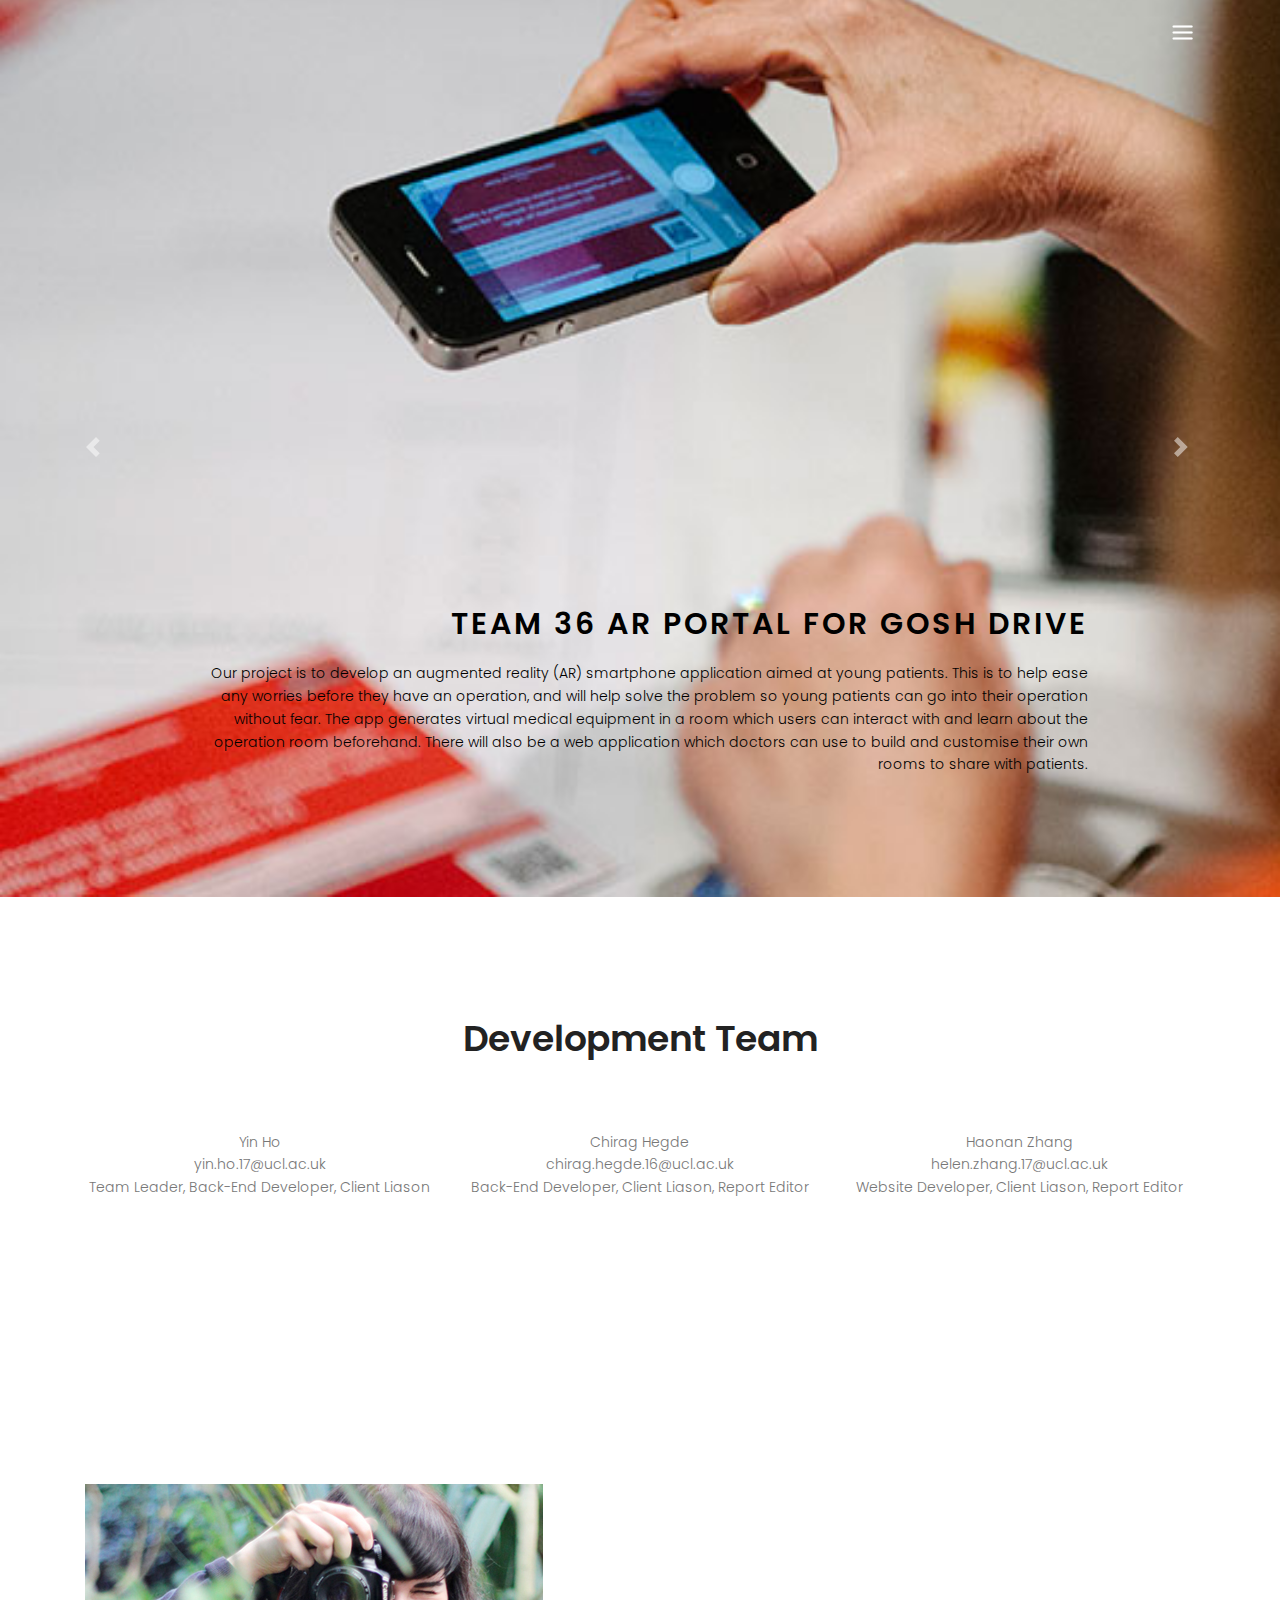
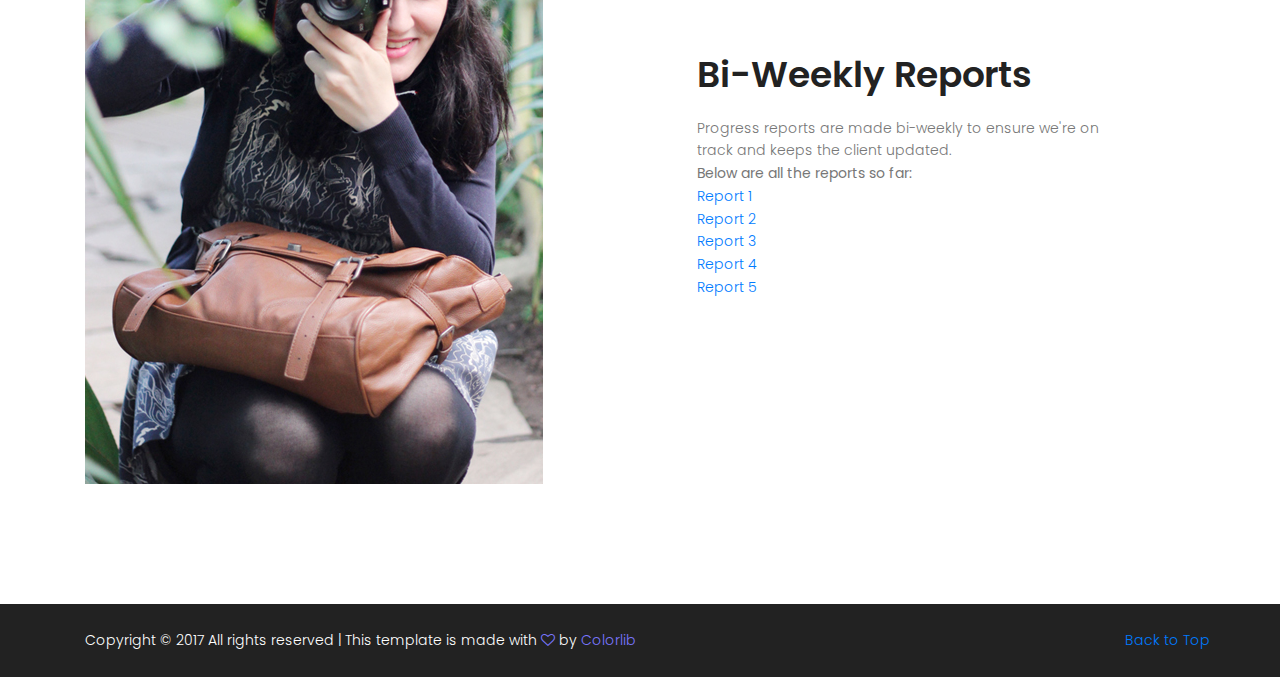
==== index.html @ 9b657335 "added storyboard" ====
<!DOCTYPE html>
	<html lang="zxx" class="no-js">
	<head>
		<!-- Mobile Specific Meta -->
		<meta name="viewport" content="width=device-width, initial-scale=1, shrink-to-fit=no">
		<!-- Favicon-->
		<link rel="shortcut icon" href="img/fav.png">
		<!-- Author Meta -->
		<meta name="author" content="CodePixar">
		<!-- Meta Description -->
		<meta name="description" content="">
		<!-- Meta Keyword -->
		<meta name="keywords" content="">
		<!-- meta character set -->
		<meta charset="UTF-8">
		<!-- Site Title -->
		<title>Team 36 AR Portal</title>

		<link href="https://fonts.googleapis.com/css?family=Poppins:100,200,400,300,500,600,700" rel="stylesheet"> 
			<!--
			CSS
			============================================= -->
			<link rel="stylesheet" href="css/linearicons.css">
			<link rel="stylesheet" href="css/font-awesome.min.css">
			<link rel="stylesheet" href="css/magnific-popup.css">
			<link rel="stylesheet" href="css/nice-select.css">
			<link rel="stylesheet" href="css/owl.carousel.css">
			<link rel='stylesheet' href='css/simplelightbox.min.css' >
			<link rel="stylesheet" href="css/bootstrap.css">
			<link rel="stylesheet" href="css/main.css">

		</head>
		<body>
			<!-- Start Header Area -->
			<header class="default-header">
				<div class="container">
					<div class="header-wrap">
						<div class="header-top d-flex justify-content-between align-items-left">
							<div class="logo">
								<a href="#home"></a>
							</div>
							<div class="main-menubar d-flex align-items-center">
								<nav class="hide">
									<a href="index.html">Home</a>
									<!--<a href="#gallery">Gallery</a>
									<a href="#blog">Blog</a>-->
									<a href="requirements.html">Requirements</a>
									<a href="research.html">Research</a>
									<a href="hci.html">HCI</a>
									<a href="prototype.html">Prototype</a>							
								</nav>
								<div class="menu-bar"><span class="lnr lnr-menu"></span></div>
							</div>
						</div>
					</div>
				</div>
			</header>
			<!-- End Header Area -->
			<!-- start banner Area -->
			<section class="banner-area relative" id="home">			
				<div class="slider"><div id="carouselExampleIndicators" class="carousel slide" data-ride="carousel">
				        <div class="carousel-inner" role="listbox">
				          <!-- Slide One - Set the background image for this slide in the line below -->
				          <div class="carousel-item active" style="background-image: url('img/slider1.jpg')">
				            <div class="carousel-caption d-md-block">
				              <h2 class="text-uppercase" style="color:black">Team 36 AR Portal for GOSH DRIVE</h2>
				              <p style="color: black">
								Our project is to develop an augmented reality (AR) smartphone application aimed at young patients. This is to help ease any worries before they have an operation,
								and will help solve the problem so young patients can go into their operation without fear.
								The app generates virtual medical equipment in a room which users can interact with and learn about the operation room beforehand. There will also
								be a web application which doctors can use to build and customise their own rooms to share with patients. 
				              </p>
				            </div>
				          </div>
				          <!-- Slide Two - Set the background image for this slide in the line below -->
				          <div class="carousel-item" style="background-image: url('img/slider2.jpg')">
				            <div class="carousel-caption d-md-block">
				              <h2 class="text-uppercase">Key Features</h2>
				              <p>
								- AR room with models that can be interacted with<br>
								- Web application that can be used to make customisable rooms 
				              </p>
				            </div>
				          </div>
				          <!-- Slide Three - Set the background image for this slide in the line below 
				          <div class="carousel-item" style="background-image: url('img/slider3.jpg')">
				            <div class="carousel-caption d-md-block">
				              <h2 class="text-uppercase">Development Team</h2>
				              <p>
								UCL 2nd Year Computer Science Students:<br>
								
				              </p>
				            </div>
				          </div>
				        </div>-->
				        <a class="carousel-control-prev" href="#carouselExampleIndicators" role="button" data-slide="prev">
				          <span class="carousel-control-prev-icon" aria-hidden="true"></span>
				          <span class="sr-only">Previous</span>
				        </a>
				        <a class="carousel-control-next" href="#carouselExampleIndicators" role="button" data-slide="next">
				          <span class="carousel-control-next-icon" aria-hidden="true"></span>
				          <span class="sr-only">Next</span>
				        </a>
				      </div>
				</div>
			</section>
			<!-- End banner Area -->	

			<section class="blog-area section-gap">
				<div class="container">
						<h1>Development Team</h1>
					<div class="row">

						<div class="col-md-4">
							<img class="img-fluid" src="img/teampic1.jpg" alt="">
							<p><br>Yin Ho<br>
							yin.ho.17@ucl.ac.uk<br>
							Team Leader, Back-End Developer, Client Liason	<br> 
								
							</p>
						</div>
						<div class = "col-md-4">
								<img class="img-fluid" src="img/teampic2.jpg" alt="">
							<p><br>Chirag Hegde<br> 
							chirag.hegde.16@ucl.ac.uk<br>
							Back-End Developer, Client Liason, Report Editor  </p>
						</div>
						<div class="col-md-4">
								<img class="img-fluid" src="img/teampic3.JPG" alt="">
							<p><br>
								Haonan Zhang<br>
							helen.zhang.17@ucl.ac.uk<br>
							Website Developer, Client Liason, Report Editor </p>
						</div>
					</div>
				</div>	
			</section>


			<!-- Start About Area -->
			<section class="About-area section-gap" id="about">
				<div class="container">
					<div class="row d-flex align-items-center">
						<div class="col-lg-6 about-left">
							<img class="img-fluid" src="img/about-img.jpg" alt="">
						</div>
						<div class="col-lg-6 about-right">
							<h1>
							Bi-Weekly Reports
							</h1>
							<p>
							Progress reports are made bi-weekly to ensure we're on track and keeps the client updated. <br>
							<strong>Below are all the reports so far:</strong><br>	
							<a href="reports/report1.pdf">Report 1</a><br>
							<a href="reports/report2.pdf">Report 2</a><br>	
							<a href="reports/report3.pdf">Report 3</a><br>
							<a href="reports/report4.pdf">Report 4</a><br>	
							<a href="reports/report5.pdf">Report 5</a><br>		
							</p>
							<!--<button class="submit-btn primary-btn mt-20 text-uppercase ">Hire me now<span class="lnr lnr-arrow-right"></span></button>-->
						</div>
					</div>
				</div>	
			</section>
			<!-- End About Area -->

			<!-- Start gallery Area -->
			<!--<section class="gallery-area section-gap" id="gallery">
				<div class="container">
					<div class="row justify-content-center">
						<div class="col-md-8 pb-30 header-text">
							<h1 class="text-white">My Recent Photos</h1>
							<p>
								Team Donut
							</p>
						</div>
					</div>
					<div class="gal">
						<a href="img/p1.jpg"><img src="img/p1.jpg" alt=""></a>
						<a href="img/p2.jpg"><img src="img/p2.jpg" alt=""></a>
						<a href="img/p3.jpg"><img src="img/p3.jpg" alt=""></a>
						<a href="img/p4.jpg"><img src="img/p4.jpg" alt=""></a>
						<a href="img/p5.jpg"><img src="img/p5.jpg" alt=""></a>
						<a href="img/p6.jpg"><img src="img/p6.jpg" alt=""></a>
						<a href="img/p7.jpg"><img src="img/p7.jpg" alt=""></a>
						<a href="img/p8.jpg"><img src="img/p8.jpg" alt=""></a>
						<a href="img/p9.jpg"><img src="img/p9.jpg" alt=""></a>
						<a href="img/p10.jpg"><img src="img/p10.jpg" alt=""></a>
						<a href="img/p11.jpg"><img src="img/p11.jpg" alt=""></a>
						<a href="img/p12.jpg"><img src="img/p12.jpg" alt=""></a>
						<a href="img/p13.jpg"><img src="img/p13.jpg" alt=""></a>
						<a href="img/p14.jpg"><img src="img/p14.jpg" alt=""></a>
						<a href="img/p15.jpg"><img src="img/p15.jpg" alt=""></a>
						<a href="img/p16.jpg"><img src="img/p16.jpg" alt=""></a>
										
					</div>
				</div>
			</section>-->

			<!-- Start blog Area -->
			<!--<section class="blog-area section-gap" id="blog">
				<div class="container">
					<div class="row justify-content-center">
						<div class="col-md-8 pb-30 header-text">
							<h1>Our Recent Blogs</h1>
							<p>
								Team Donut
							</p>
						</div>
					</div>

					<div class="row">	
						<div class="single-blog col-lg-4 col-md-4">

							<img class="f-img img-fluid mx-auto" src="img/b1.jpg" alt="">
							<h4>
								<a href="#">Portable Fashion for young women</a>
							</h4>
							<p>
								Team Donutnim ad minim veniam, quis nostrud exercitation ullamco laboris nisi ut aliquip exea.
								 commodo consequat. Duis aute irure dolor in reprehenderit in voluptate velit esse cillum dolore eu fugiat nulla pariatur.
							</p>
							<div class="bottom d-flex justify-content-between align-items-center flex-wrap">
								<div>
									<img class="img-fluid" src="img/user.png" alt="">
									<a href="#"><span>Mark Wiens</span></a>
								</div>
								<div class="meta">
									13th Dec
									<span class="lnr lnr-heart"></span> 15
									<span class="lnr lnr-bubble"></span> 04
								</div>
							</div>
						</div>
						<div class="single-blog col-lg-4 col-md-4">
							<img class="f-img img-fluid mx-auto" src="img/b2.jpg" alt="">
							<h4>
								<a href="#">Summer ware are coming</a>
							</h4>
							<p>
								Team Donutnim ad minim veniam, quis nostrud exercitation ullamco laboris nisi ut aliquip exea.
 								commodo consequat. Duis aute irure dolor in reprehenderit in voluptate velit esse cillum dolore eu fugiat nulla pariatur.
							</p>
							<div class="bottom d-flex justify-content-between align-items-center flex-wrap">
								<div>
									<img class="img-fluid" src="img/user.png" alt="">
									<a href="#"><span>Mark Wiens</span></a>
								</div>
								<div class="meta">
									13th Dec
									<span class="lnr lnr-heart"></span> 15
									<span class="lnr lnr-bubble"></span> 04
								</div>
							</div>
						</div>
						<div class="single-blog col-lg-4 col-md-4">
							<img class="f-img img-fluid mx-auto" src="img/b3.jpg" alt="">
							<h4>
								<a href="#">Summer ware are coming</a>
							</h4>
							<p>
								Team Donutnim ad minim veniam, quis nostrud.
							</p>
							<div class="bottom d-flex justify-content-between align-items-center flex-wrap">
								<div>
									<img class="img-fluid" src="img/user.png" alt="">
									<a href="#"><span>Mark Wiens</span></a>
								</div>
								<div class="meta">
									13th Dec
									<span class="lnr lnr-heart"></span> 15
									<span class="lnr lnr-bubble"></span> 04
								</div>
							</div>
						</div>												
					</div>
				</div>	
			</section>-->
			<!-- end blog Area -->	


			<!-- start footer Area -->		
			<footer class="footer-area">
				<div class="container">
					<div class="row footer-bottom d-flex justify-content-between">
						<p class="col-lg-8 col-sm-12 footer-text m-0 text-white">Copyright © 2017 All rights reserved   |   This template is made with <i class="fa fa-heart-o" aria-hidden="true"></i> by <a href="#">Colorlib</a></p>
						<a href="#top">Back to Top</a>
					</div>
				</div>
			</footer>
			<!-- End footer Area -->		

			<script src="js/vendor/jquery-2.2.4.min.js"></script>
			<script src="https://cdnjs.cloudflare.com/ajax/libs/popper.js/1.11.0/umd/popper.min.js" integrity="sha384-b/U6ypiBEHpOf/4+1nzFpr53nxSS+GLCkfwBdFNTxtclqqenISfwAzpKaMNFNmj4" crossorigin="anonymous"></script>
			<script src="js/vendor/bootstrap.min.js"></script>
			<script src="js/jquery.ajaxchimp.min.js"></script>
			<script src="js/owl.carousel.min.js"></script>			
			<script src="js/jquery.nice-select.min.js"></script>
			<script src="js/jquery.sticky.js"></script>
			<script src="js/parallax.min.js"></script>
			<script src="https://code.jquery.com/ui/1.12.1/jquery-ui.js"></script>
			<script type="text/javascript" src="js/simple-lightbox.min.js"></script>
			<script src="js/main.js"></script>	
		</body>
	</html>
---- css/linearicons.css ----
@font-face {
	font-family: 'Linearicons-Free';
	src:url('../fonts/Linearicons-Free.eot?w118d');
	src:url('../fonts/Linearicons-Free.eot?#iefixw118d') format('embedded-opentype'),
		url('../fonts/Linearicons-Free.woff2?w118d') format('woff2'),
		url('../fonts/Linearicons-Free.woff?w118d') format('woff'),
		url('../fonts/Linearicons-Free.ttf?w118d') format('truetype'),
		url('../fonts/Linearicons-Free.svg?w118d#Linearicons-Free') format('svg');
	font-weight: normal;
	font-style: normal;
}

.lnr {
	font-family: 'Linearicons-Free';
	speak: none;
	font-style: normal;
	font-weight: normal;
	font-variant: normal;
	text-transform: none;
	line-height: 1;

	/* Better Font Rendering =========== */
	-webkit-font-smoothing: antialiased;
	-moz-osx-font-smoothing: grayscale;
}

.lnr-home:before {
	content: "\e800";
}
.lnr-apartment:before {
	content: "\e801";
}
.lnr-pencil:before {
	content: "\e802";
}
.lnr-magic-wand:before {
	content: "\e803";
}
.lnr-drop:before {
	content: "\e804";
}
.lnr-lighter:before {
	content: "\e805";
}
.lnr-poop:before {
	content: "\e806";
}
.lnr-sun:before {
	content: "\e807";
}
.lnr-moon:before {
	content: "\e808";
}
.lnr-cloud:before {
	content: "\e809";
}
.lnr-cloud-upload:before {
	content: "\e80a";
}
.lnr-cloud-download:before {
	content: "\e80b";
}
.lnr-cloud-sync:before {
	content: "\e80c";
}
.lnr-cloud-check:before {
	content: "\e80d";
}
.lnr-database:before {
	content: "\e80e";
}
.lnr-lock:before {
	content: "\e80f";
}
.lnr-cog:before {
	content: "\e810";
}
.lnr-trash:before {
	content: "\e811";
}
.lnr-dice:before {
	content: "\e812";
}
.lnr-heart:before {
	content: "\e813";
}
.lnr-star:before {
	content: "\e814";
}
.lnr-star-half:before {
	content: "\e815";
}
.lnr-star-empty:before {
	content: "\e816";
}
.lnr-flag:before {
	content: "\e817";
}
.lnr-envelope:before {
	content: "\e818";
}
.lnr-paperclip:before {
	content: "\e819";
}
.lnr-inbox:before {
	content: "\e81a";
}
.lnr-eye:before {
	content: "\e81b";
}
.lnr-printer:before {
	content: "\e81c";
}
.lnr-file-empty:before {
	content: "\e81d";
}
.lnr-file-add:before {
	content: "\e81e";
}
.lnr-enter:before {
	content: "\e81f";
}
.lnr-exit:before {
	content: "\e820";
}
.lnr-graduation-hat:before {
	content: "\e821";
}
.lnr-license:before {
	content: "\e822";
}
.lnr-music-note:before {
	content: "\e823";
}
.lnr-film-play:before {
	content: "\e824";
}
.lnr-camera-video:before {
	content: "\e825";
}
.lnr-camera:before {
	content: "\e826";
}
.lnr-picture:before {
	content: "\e827";
}
.lnr-book:before {
	content: "\e828";
}
.lnr-bookmark:before {
	content: "\e829";
}
.lnr-user:before {
	content: "\e82a";
}
.lnr-users:before {
	content: "\e82b";
}
.lnr-shirt:before {
	content: "\e82c";
}
.lnr-store:before {
	content: "\e82d";
}
.lnr-cart:before {
	content: "\e82e";
}
.lnr-tag:before {
	content: "\e82f";
}
.lnr-phone-handset:before {
	content: "\e830";
}
.lnr-phone:before {
	content: "\e831";
}
.lnr-pushpin:before {
	content: "\e832";
}
.lnr-map-marker:before {
	content: "\e833";
}
.lnr-map:before {
	content: "\e834";
}
.lnr-location:before {
	content: "\e835";
}
.lnr-calendar-full:before {
	content: "\e836";
}
.lnr-keyboard:before {
	content: "\e837";
}
.lnr-spell-check:before {
	content: "\e838";
}
.lnr-screen:before {
	content: "\e839";
}
.lnr-smartphone:before {
	content: "\e83a";
}
.lnr-tablet:before {
	content: "\e83b";
}
.lnr-laptop:before {
	content: "\e83c";
}
.lnr-laptop-phone:before {
	content: "\e83d";
}
.lnr-power-switch:before {
	content: "\e83e";
}
.lnr-bubble:before {
	content: "\e83f";
}
.lnr-heart-pulse:before {
	content: "\e840";
}
.lnr-construction:before {
	content: "\e841";
}
.lnr-pie-chart:before {
	content: "\e842";
}
.lnr-chart-bars:before {
	content: "\e843";
}
.lnr-gift:before {
	content: "\e844";
}
.lnr-diamond:before {
	content: "\e845";
}
.lnr-linearicons:before {
	content: "\e846";
}
.lnr-dinner:before {
	content: "\e847";
}
.lnr-coffee-cup:before {
	content: "\e848";
}
.lnr-leaf:before {
	content: "\e849";
}
.lnr-paw:before {
	content: "\e84a";
}
.lnr-rocket:before {
	content: "\e84b";
}
.lnr-briefcase:before {
	content: "\e84c";
}
.lnr-bus:before {
	content: "\e84d";
}
.lnr-car:before {
	content: "\e84e";
}
.lnr-train:before {
	content: "\e84f";
}
.lnr-bicycle:before {
	content: "\e850";
}
.lnr-wheelchair:before {
	content: "\e851";
}
.lnr-select:before {
	content: "\e852";
}
.lnr-earth:before {
	content: "\e853";
}
.lnr-smile:before {
	content: "\e854";
}
.lnr-sad:before {
	content: "\e855";
}
.lnr-neutral:before {
	content: "\e856";
}
.lnr-mustache:before {
	content: "\e857";
}
.lnr-alarm:before {
	content: "\e858";
}
.lnr-bullhorn:before {
	content: "\e859";
}
.lnr-volume-high:before {
	content: "\e85a";
}
.lnr-volume-medium:before {
	content: "\e85b";
}
.lnr-volume-low:before {
	content: "\e85c";
}
.lnr-volume:before {
	content: "\e85d";
}
.lnr-mic:before {
	content: "\e85e";
}
.lnr-hourglass:before {
	content: "\e85f";
}
.lnr-undo:before {
	content: "\e860";
}
.lnr-redo:before {
	content: "\e861";
}
.lnr-sync:before {
	content: "\e862";
}
.lnr-history:before {
	content: "\e863";
}
.lnr-clock:before {
	content: "\e864";
}
.lnr-download:before {
	content: "\e865";
}
.lnr-upload:before {
	content: "\e866";
}
.lnr-enter-down:before {
	content: "\e867";
}
.lnr-exit-up:before {
	content: "\e868";
}
.lnr-bug:before {
	content: "\e869";
}
.lnr-code:before {
	content: "\e86a";
}
.lnr-link:before {
	content: "\e86b";
}
.lnr-unlink:before {
	content: "\e86c";
}
.lnr-thumbs-up:before {
	content: "\e86d";
}
.lnr-thumbs-down:before {
	content: "\e86e";
}
.lnr-magnifier:before {
	content: "\e86f";
}
.lnr-cross:before {
	content: "\e870";
}
.lnr-menu:before {
	content: "\e871";
}
.lnr-list:before {
	content: "\e872";
}
.lnr-chevron-up:before {
	content: "\e873";
}
.lnr-chevron-down:before {
	content: "\e874";
}
.lnr-chevron-left:before {
	content: "\e875";
}
.lnr-chevron-right:before {
	content: "\e876";
}
.lnr-arrow-up:before {
	content: "\e877";
}
.lnr-arrow-down:before {
	content: "\e878";
}
.lnr-arrow-left:before {
	content: "\e879";
}
.lnr-arrow-right:before {
	content: "\e87a";
}
.lnr-move:before {
	content: "\e87b";
}
.lnr-warning:before {
	content: "\e87c";
}
.lnr-question-circle:before {
	content: "\e87d";
}
.lnr-menu-circle:before {
	content: "\e87e";
}
.lnr-checkmark-circle:before {
	content: "\e87f";
}
.lnr-cross-circle:before {
	content: "\e880";
}
.lnr-plus-circle:before {
	content: "\e881";
}
.lnr-circle-minus:before {
	content: "\e882";
}
.lnr-arrow-up-circle:before {
	content: "\e883";
}
.lnr-arrow-down-circle:before {
	content: "\e884";
}
.lnr-arrow-left-circle:before {
	content: "\e885";
}
.lnr-arrow-right-circle:before {
	content: "\e886";
}
.lnr-chevron-up-circle:before {
	content: "\e887";
}
.lnr-chevron-down-circle:before {
	content: "\e888";
}
.lnr-chevron-left-circle:before {
	content: "\e889";
}
.lnr-chevron-right-circle:before {
	content: "\e88a";
}
.lnr-crop:before {
	content: "\e88b";
}
.lnr-frame-expand:before {
	content: "\e88c";
}
.lnr-frame-contract:before {
	content: "\e88d";
}
.lnr-layers:before {
	content: "\e88e";
}
.lnr-funnel:before {
	content: "\e88f";
}
.lnr-text-format:before {
	content: "\e890";
}
.lnr-text-format-remove:before {
	content: "\e891";
}
.lnr-text-size:before {
	content: "\e892";
}
.lnr-bold:before {
	content: "\e893";
}
.lnr-italic:before {
	content: "\e894";
}
.lnr-underline:before {
	content: "\e895";
}
.lnr-strikethrough:before {
	content: "\e896";
}
.lnr-highlight:before {
	content: "\e897";
}
.lnr-text-align-left:before {
	content: "\e898";
}
.lnr-text-align-center:before {
	content: "\e899";
}
.lnr-text-align-right:before {
	content: "\e89a";
}
.lnr-text-align-justify:before {
	content: "\e89b";
}
.lnr-line-spacing:before {
	content: "\e89c";
}
.lnr-indent-increase:before {
	content: "\e89d";
}
.lnr-indent-decrease:before {
	content: "\e89e";
}
.lnr-pilcrow:before {
	content: "\e89f";
}
.lnr-direction-ltr:before {
	content: "\e8a0";
}
.lnr-direction-rtl:before {
	content: "\e8a1";
}
.lnr-page-break:before {
	content: "\e8a2";
}
.lnr-sort-alpha-asc:before {
	content: "\e8a3";
}
.lnr-sort-amount-asc:before {
	content: "\e8a4";
}
.lnr-hand:before {
	content: "\e8a5";
}
.lnr-pointer-up:before {
	content: "\e8a6";
}
.lnr-pointer-right:before {
	content: "\e8a7";
}
.lnr-pointer-down:before {
	content: "\e8a8";
}
.lnr-pointer-left:before {
	content: "\e8a9";
}
---- css/nice-select.css ----
.nice-select {
  -webkit-tap-highlight-color: transparent;
  background-color: #fff;
  border-radius: 5px;
  border: solid 1px #e8e8e8;
  box-sizing: border-box;
  clear: both;
  cursor: pointer;
  display: block;
  float: left;
  font-family: inherit;
  font-size: 14px;
  font-weight: normal;
  height: 42px;
  line-height: 40px;
  outline: none;
  padding-left: 18px;
  padding-right: 30px;
  position: relative;
  text-align: left !important;
  -webkit-transition: all 0.2s ease-in-out;
  transition: all 0.2s ease-in-out;
  -webkit-user-select: none;
     -moz-user-select: none;
      -ms-user-select: none;
          user-select: none;
  white-space: nowrap;
  width: auto; }
  .nice-select:hover {
    border-color: #dbdbdb; }
  .nice-select:active, .nice-select.open, .nice-select:focus {
    border-color: #999; }
  .nice-select:after {
    border-bottom: 2px solid #999;
    border-right: 2px solid #999;
    content: '';
    display: block;
    height: 5px;
    margin-top: -4px;
    pointer-events: none;
    position: absolute;
    right: 12px;
    top: 50%;
    -webkit-transform-origin: 66% 66%;
        -ms-transform-origin: 66% 66%;
            transform-origin: 66% 66%;
    -webkit-transform: rotate(45deg);
        -ms-transform: rotate(45deg);
            transform: rotate(45deg);
    -webkit-transition: all 0.15s ease-in-out;
    transition: all 0.15s ease-in-out;
    width: 5px; }
  .nice-select.open:after {
    -webkit-transform: rotate(-135deg);
        -ms-transform: rotate(-135deg);
            transform: rotate(-135deg); }
  .nice-select.open .list {
    opacity: 1;
    pointer-events: auto;
    -webkit-transform: scale(1) translateY(0);
        -ms-transform: scale(1) translateY(0);
            transform: scale(1) translateY(0); }
  .nice-select.disabled {
    border-color: #ededed;
    color: #999;
    pointer-events: none; }
    .nice-select.disabled:after {
      border-color: #cccccc; }
  .nice-select.wide {
    width: 100%; }
    .nice-select.wide .list {
      left: 0 !important;
      right: 0 !important; }
  .nice-select.right {
    float: right; }
    .nice-select.right .list {
      left: auto;
      right: 0; }
  .nice-select.small {
    font-size: 12px;
    height: 36px;
    line-height: 34px; }
    .nice-select.small:after {
      height: 4px;
      width: 4px; }
    .nice-select.small .option {
      line-height: 34px;
      min-height: 34px; }
  .nice-select .list {
    background-color: #fff;
    border-radius: 5px;
    box-shadow: 0 0 0 1px rgba(68, 68, 68, 0.11);
    box-sizing: border-box;
    margin-top: 4px;
    opacity: 0;
    overflow: hidden;
    padding: 0;
    pointer-events: none;
    position: absolute;
    top: 100%;
    left: 0;
    -webkit-transform-origin: 50% 0;
        -ms-transform-origin: 50% 0;
            transform-origin: 50% 0;
    -webkit-transform: scale(0.75) translateY(-21px);
        -ms-transform: scale(0.75) translateY(-21px);
            transform: scale(0.75) translateY(-21px);
    -webkit-transition: all 0.2s cubic-bezier(0.5, 0, 0, 1.25), opacity 0.15s ease-out;
    transition: all 0.2s cubic-bezier(0.5, 0, 0, 1.25), opacity 0.15s ease-out;
    z-index: 9; }
    .nice-select .list:hover .option:not(:hover) {
      background-color: transparent !important; }
  .nice-select .option {
    cursor: pointer;
    font-weight: 400;
    line-height: 40px;
    list-style: none;
    min-height: 40px;
    outline: none;
    padding-left: 18px;
    padding-right: 29px;
    text-align: left;
    -webkit-transition: all 0.2s;
    transition: all 0.2s; }
    .nice-select .option:hover, .nice-select .option.focus, .nice-select .option.selected.focus {
      background-color: #f6f6f6; }
    .nice-select .option.selected {
      font-weight: bold; }
    .nice-select .option.disabled {
      background-color: transparent;
      color: #999;
      cursor: default; }

.no-csspointerevents .nice-select .list {
  display: none; }

.no-csspointerevents .nice-select.open .list {
  display: block; }
---- css/simplelightbox.min.css ----
.sl-wrapper .sl-close,
.sl-wrapper .sl-navigation button {
    height: 44px;
    line-height: 44px;
    font-family: Arial, Baskerville, monospace
}

.sl-wrapper .sl-close:focus,
.sl-wrapper .sl-navigation button:focus {
    outline: 0
}

body.hidden-scroll {
    overflow: hidden
}

.sl-overlay {
    position: fixed;
    left: 0;
    right: 0;
    top: 0;
    bottom: 0;
    background: #000;
    opacity: .7;
    display: none;
    z-index: 1050
}

.sl-wrapper .sl-close,
.sl-wrapper .sl-counter {
    top: 30px;
    display: none;
    color:#fff;
    position: fixed
}

.sl-wrapper {
    z-index: 1040
}

.sl-wrapper button {
    border: 0;
    background: 0 0;
    font-size: 28px;
    padding: 0;
    cursor: pointer
}

.sl-wrapper button:hover {
    opacity: .7
}

.sl-wrapper .sl-close {
    right: 30px;
    z-index: 1060;
    margin-top: -14px;
    margin-right: -14px;
    width: 44px;
    font-size: 3rem
}

.sl-wrapper .sl-counter {
    left: 30px;
    z-index: 1060;
    font-size: 1rem
}

.sl-wrapper .sl-navigation {
    width: 100%;
    display: none
}

.sl-wrapper .sl-navigation button {
    position: fixed;
    top: 50%;
    margin-top: -22px;
    width: 22px;
    text-align: center;
    display: block;
    z-index: 1060;
    color: #fff;
}

.sl-wrapper .sl-navigation button.sl-next {
    right: 5px;
    font-size: 2rem
}

.sl-wrapper .sl-navigation button.sl-prev {
    left: 5px;
    font-size: 2rem
}

.sl-wrapper .sl-image {
    position: fixed;
    -ms-touch-action: none;
    touch-action: none;
    z-index: 10000
}

.sl-wrapper .sl-image img {
    margin: 0;
    padding: 0;
    display: block;
    border: 0
}

.sl-wrapper .sl-image iframe {
    background: #000;
    border: 0
}

@media (min-width:35.5em) {
    .sl-wrapper .sl-navigation button {
        width: 44px
    }
    .sl-wrapper .sl-navigation button.sl-next {
        right: 10px;
        font-size: 3rem
    }
    .sl-wrapper .sl-navigation button.sl-prev {
        left: 10px;
        font-size: 3rem
    }
    .sl-wrapper .sl-image iframe,
    .sl-wrapper .sl-image img {
        border: 0
    }
}

@media (min-width:50em) {
    .sl-wrapper .sl-navigation button {
        width: 44px
    }
    .sl-wrapper .sl-navigation button.sl-next {
        right: 20px;
        font-size: 3rem
    }
    .sl-wrapper .sl-navigation button.sl-prev {
        left: 20px;
        font-size: 3rem
    }
    .sl-wrapper .sl-image iframe,
    .sl-wrapper .sl-image img {
        border: 0
    }
}

.sl-wrapper .sl-image .sl-caption {
    display: none;
    padding: 10px;
    color: #fff;
    background: rgba(0, 0, 0, .8);
    position: absolute;
    bottom: 0;
    left: 0;
    right: 0
}

.sl-wrapper .sl-image .sl-caption.pos-top {
    bottom: auto;
    top: 0
}

.sl-wrapper .sl-image .sl-caption.pos-outside {
    bottom: auto
}

.sl-wrapper .sl-image .sl-download {
    display: none;
    position: absolute;
    bottom: 5px;
    right: 5px;
    color: #000;
    z-index: 1060
}

.sl-spinner {
    display: none;
    border: 5px solid #333;
    border-radius: 40px;
    height: 40px;
    left: 50%;
    margin: -20px 0 0 -20px;
    opacity: 0;
    position: fixed;
    top: 50%;
    width: 40px;
    z-index: 1007;
    -webkit-animation: pulsate 1s ease-out infinite;
    -moz-animation: pulsate 1s ease-out infinite;
    -ms-animation: pulsate 1s ease-out infinite;
    -o-animation: pulsate 1s ease-out infinite;
    animation: pulsate 1s ease-out infinite
}

.sl-scrollbar-measure {
    position: absolute;
    top: -9999px;
    width: 50px;
    height: 50px;
    overflow: scroll
}

@-webkit-keyframes pulsate {
    0% {
        transform: scale(.1);
        opacity: 0
    }
    50% {
        opacity: 1
    }
    100% {
        transform: scale(1.2);
        opacity: 0
    }
}

@keyframes pulsate {
    0% {
        transform: scale(.1);
        opacity: 0
    }
    50% {
        opacity: 1
    }
    100% {
        transform: scale(1.2);
        opacity: 0
    }
}

@-moz-keyframes pulsate {
    0% {
        transform: scale(.1);
        opacity: 0
    }
    50% {
        opacity: 1
    }
    100% {
        transform: scale(1.2);
        opacity: 0
    }
}

@-o-keyframes pulsate {
    0% {
        transform: scale(.1);
        opacity: 0
    }
    50% {
        opacity: 1
    }
    100% {
        transform: scale(1.2);
        opacity: 0
    }
}

@-ms-keyframes pulsate {
    0%,
    100% {
        opacity: 0
    }
    0% {
        transform: scale(.1)
    }
    50% {
        opacity: 1
    }
    100% {
        transform: scale(1.2)
    }
}
---- css/main.css ----
/*--------------------------- Color variations ----------------------*/
/* Medium Layout: 1280px */
/* Tablet Layout: 768px */
/* Mobile Layout: 320px */
/* Wide Mobile Layout: 480px */
/* =================================== */
/*  Basic Style 
/* =================================== */
::-moz-selection {
  /* Code for Firefox */
  background-color: #7a77ff;
  color: #fff; }

::selection {
  background-color: #7a77ff;
  color: #fff; }

::-webkit-input-placeholder {
  /* WebKit, Blink, Edge */
  color: #777777;
  font-weight: 300; }

:-moz-placeholder {
  /* Mozilla Firefox 4 to 18 */
  color: #777777;
  opacity: 1;
  font-weight: 300; }

::-moz-placeholder {
  /* Mozilla Firefox 19+ */
  color: #777777;
  opacity: 1;
  font-weight: 300; }

:-ms-input-placeholder {
  /* Internet Explorer 10-11 */
  color: #777777;
  font-weight: 300; }

::-ms-input-placeholder {
  /* Microsoft Edge */
  color: #777777;
  font-weight: 300; }

body {
  color: #777777;
  font-family: "Poppins", sans-serif;
  font-size: 14px;
  font-weight: 300;
  line-height: 1.625em;
  position: relative; }

ol, ul {
  margin: 0;
  padding: 0;
  list-style: none; }

select {
  display: block; }

figure {
  margin: 0; }

a {
  -webkit-transition: all 0.3s ease 0s;
  -moz-transition: all 0.3s ease 0s;
  -o-transition: all 0.3s ease 0s;
  transition: all 0.3s ease 0s; }

iframe {
  border: 0; }

a, a:focus, a:hover {
  text-decoration: none;
  outline: 0; }

.btn.active.focus,
.btn.active:focus,
.btn.focus,
.btn.focus:active,
.btn:active:focus,
.btn:focus {
  text-decoration: none;
  outline: 0; }

.card-panel {
  margin: 0;
  padding: 60px; }

/**
 *  Typography
 *
 **/
.btn i, .btn-large i, .btn-floating i, .btn-large i, .btn-flat i {
  font-size: 1em;
  line-height: inherit; }

.gray-bg {
  background: #f9f9ff; }

h1, h2, h3,
h4, h5, h6 {
  font-family: "Poppins", sans-serif;
  color: #222222;
  line-height: 1.2em !important;
  margin-bottom: 0;
  margin-top: 0;
  font-weight: 600; }

.h1, .h2, .h3,
.h4, .h5, .h6 {
  margin-bottom: 0;
  margin-top: 0;
  font-family: "Poppins", sans-serif;
  font-weight: 600;
  color: #222222; }

h1, .h1 {
  font-size: 36px; }

h2, .h2 {
  font-size: 30px; }

h3, .h3 {
  font-size: 24px; }

h4, .h4 {
  font-size: 20px; }

h5, .h5 {
  font-size: 16px; }

h6, .h6 {
  font-size: 14px;
  color: #222222; }

td, th {
  border-radius: 0px; }

/**
 * For modern browsers
 * 1. The space content is one way to avoid an Opera bug when the
 *    contenteditable attribute is included anywhere else in the document.
 *    Otherwise it causes space to appear at the top and bottom of elements
 *    that are clearfixed.
 * 2. The use of `table` rather than `block` is only necessary if using
 *    `:before` to contain the top-margins of child elements.
 */
.clear::before, .clear::after {
  content: " ";
  display: table; }
.clear::after {
  clear: both; }

.fz-11 {
  font-size: 11px; }

.fz-12 {
  font-size: 12px; }

.fz-13 {
  font-size: 13px; }

.fz-14 {
  font-size: 14px; }

.fz-15 {
  font-size: 15px; }

.fz-16 {
  font-size: 16px; }

.fz-18 {
  font-size: 18px; }

.fz-30 {
  font-size: 30px; }

.fz-48 {
  font-size: 48px !important; }

.fw100 {
  font-weight: 100; }

.fw300 {
  font-weight: 300; }

.fw400 {
  font-weight: 400 !important; }

.fw500 {
  font-weight: 500; }

.f700 {
  font-weight: 700; }

.fsi {
  font-style: italic; }

.mt-10 {
  margin-top: 10px; }

.mt-15 {
  margin-top: 15px; }

.mt-20 {
  margin-top: 20px; }

.mt-25 {
  margin-top: 25px; }

.mt-30 {
  margin-top: 30px; }

.mt-35 {
  margin-top: 35px; }

.mt-40 {
  margin-top: 40px; }

.mt-50 {
  margin-top: 50px; }

.mt-60 {
  margin-top: 60px; }

.mt-70 {
  margin-top: 70px; }

.mt-80 {
  margin-top: 80px; }

.mt-100 {
  margin-top: 100px; }

.mt-120 {
  margin-top: 120px; }

.mt-150 {
  margin-top: 150px; }

.ml-0 {
  margin-left: 0 !important; }

.ml-5 {
  margin-left: 5px !important; }

.ml-10 {
  margin-left: 10px; }

.ml-15 {
  margin-left: 15px; }

.ml-20 {
  margin-left: 20px; }

.ml-30 {
  margin-left: 30px; }

.ml-50 {
  margin-left: 50px; }

.mr-0 {
  margin-right: 0 !important; }

.mr-5 {
  margin-right: 5px !important; }

.mr-15 {
  margin-right: 15px; }

.mr-10 {
  margin-right: 10px; }

.mr-20 {
  margin-right: 20px; }

.mr-30 {
  margin-right: 30px; }

.mr-50 {
  margin-right: 50px; }

.mb-0 {
  margin-bottom: 0px; }

.mb-0-i {
  margin-bottom: 0px !important; }

.mb-5 {
  margin-bottom: 5px; }

.mb-10 {
  margin-bottom: 10px; }

.mb-15 {
  margin-bottom: 15px; }

.mb-20 {
  margin-bottom: 20px; }

.mb-25 {
  margin-bottom: 25px; }

.mb-30 {
  margin-bottom: 30px; }

.mb-40 {
  margin-bottom: 40px; }

.mb-50 {
  margin-bottom: 50px; }

.mb-60 {
  margin-bottom: 60px; }

.mb-70 {
  margin-bottom: 70px; }

.mb-80 {
  margin-bottom: 80px; }

.mb-90 {
  margin-bottom: 90px; }

.mb-100 {
  margin-bottom: 100px; }

.pt-0 {
  padding-top: 0px; }

.pt-10 {
  padding-top: 10px; }

.pt-15 {
  padding-top: 15px; }

.pt-20 {
  padding-top: 20px; }

.pt-25 {
  padding-top: 25px; }

.pt-30 {
  padding-top: 30px; }

.pt-40 {
  padding-top: 40px; }

.pt-50 {
  padding-top: 50px; }

.pt-60 {
  padding-top: 60px; }

.pt-70 {
  padding-top: 70px; }

.pt-80 {
  padding-top: 80px; }

.pt-90 {
  padding-top: 90px; }

.pt-100 {
  padding-top: 100px; }

.pt-120 {
  padding-top: 120px; }

.pt-150 {
  padding-top: 150px; }

.pb-0 {
  padding-bottom: 0px; }

.pb-10 {
  padding-bottom: 10px; }

.pb-15 {
  padding-bottom: 15px; }

.pb-20 {
  padding-bottom: 20px; }

.pb-25 {
  padding-bottom: 25px; }

.pb-30 {
  padding-bottom: 30px; }

.pb-40 {
  padding-bottom: 40px; }

.pb-50 {
  padding-bottom: 50px; }

.pb-60 {
  padding-bottom: 60px; }

.pb-70 {
  padding-bottom: 70px; }

.pb-80 {
  padding-bottom: 80px; }

.pb-90 {
  padding-bottom: 90px; }

.pb-100 {
  padding-bottom: 100px; }

.pb-120 {
  padding-bottom: 120px; }

.pb-150 {
  padding-bottom: 150px; }

.pr-30 {
  padding-right: 30px; }

.pl-30 {
  padding-left: 30px; }

.pl-90 {
  padding-left: 90px; }

.p-40 {
  padding: 40px; }

.float-left {
  float: left; }

.float-right {
  float: right; }

.text-italic {
  font-style: italic; }

.text-white {
  color: #fff; }

.transition {
  -webkit-transition: all 0.3s ease 0s;
  -moz-transition: all 0.3s ease 0s;
  -o-transition: all 0.3s ease 0s;
  transition: all 0.3s ease 0s; }

.section-full {
  padding: 100px 0; }

.section-half {
  padding: 75px 0; }

.text-center {
  text-align: center; }

.text-left {
  text-align: left; }

.text-rigth {
  text-align: right; }

.flex {
  display: -webkit-box;
  display: -webkit-flex;
  display: -moz-flex;
  display: -ms-flexbox;
  display: flex; }

.inline-flex {
  display: -webkit-inline-box;
  display: -webkit-inline-flex;
  display: -moz-inline-flex;
  display: -ms-inline-flexbox;
  display: inline-flex; }

.flex-grow {
  -webkit-box-flex: 1;
  -webkit-flex-grow: 1;
  -moz-flex-grow: 1;
  -ms-flex-positive: 1;
  flex-grow: 1; }

.flex-wrap {
  -webkit-flex-wrap: wrap;
  -moz-flex-wrap: wrap;
  -ms-flex-wrap: wrap;
  flex-wrap: wrap; }

.flex-left {
  -webkit-box-pack: start;
  -ms-flex-pack: start;
  -webkit-justify-content: flex-start;
  -moz-justify-content: flex-start;
  justify-content: flex-start; }

.flex-middle {
  -webkit-box-align: center;
  -ms-flex-align: center;
  -webkit-align-items: center;
  -moz-align-items: center;
  align-items: center; }

.flex-right {
  -webkit-box-pack: end;
  -ms-flex-pack: end;
  -webkit-justify-content: flex-end;
  -moz-justify-content: flex-end;
  justify-content: flex-end; }

.flex-top {
  -webkit-align-self: flex-start;
  -moz-align-self: flex-start;
  -ms-flex-item-align: start;
  align-self: flex-start; }

.flex-center {
  -webkit-box-pack: center;
  -ms-flex-pack: center;
  -webkit-justify-content: center;
  -moz-justify-content: center;
  justify-content: center; }

.flex-bottom {
  -webkit-align-self: flex-end;
  -moz-align-self: flex-end;
  -ms-flex-item-align: end;
  align-self: flex-end; }

.space-between {
  -webkit-box-pack: justify;
  -ms-flex-pack: justify;
  -webkit-justify-content: space-between;
  -moz-justify-content: space-between;
  justify-content: space-between; }

.space-around {
  -ms-flex-pack: distribute;
  -webkit-justify-content: space-around;
  -moz-justify-content: space-around;
  justify-content: space-around; }

.flex-column {
  -webkit-box-direction: normal;
  -webkit-box-orient: vertical;
  -webkit-flex-direction: column;
  -moz-flex-direction: column;
  -ms-flex-direction: column;
  flex-direction: column; }

.flex-cell {
  display: -webkit-box;
  display: -webkit-flex;
  display: -moz-flex;
  display: -ms-flexbox;
  display: flex;
  -webkit-box-flex: 1;
  -webkit-flex-grow: 1;
  -moz-flex-grow: 1;
  -ms-flex-positive: 1;
  flex-grow: 1; }

.display-table {
  display: table; }

.light {
  color: #fff; }

.dark {
  color: #000; }

.relative {
  position: relative; }

.overflow-hidden {
  overflow: hidden; }

.overlay {
  position: absolute;
  left: 0;
  right: 0;
  top: 0;
  bottom: 0; }

.container.fullwidth {
  width: 100%; }
.container.no-padding {
  padding-left: 0;
  padding-right: 0; }

.no-padding {
  padding: 0; }

.section-bg {
  background: #f9fafc; }

@media (max-width: 767px) {
  .no-flex-xs {
    display: block !important; } }

.row.no-margin {
  margin-left: 0;
  margin-right: 0; }

.sample-text-area {
  background: #fff;
  padding: 100px 0 70px 0; }

.text-heading {
  margin-bottom: 30px;
  font-size: 24px; }

b, i, sup, sub, u, del {
  color: #7a77ff; }

h1 {
  font-size: 36px; }

h2 {
  font-size: 30px; }

h3 {
  font-size: 24px; }

h4 {
  font-size: 18px; }

h5 {
  font-size: 16px; }

h6 {
  font-size: 14px; }

h1, h2, h3, h4, h5, h6 {
  line-height: 1.5em; }

.typography h1, .typography h2, .typography h3, .typography h4, .typography h5, .typography h6 {
  color: #777777; }

.button-area {
  background: #fff; }
  .button-area .border-top-generic {
    padding: 70px 15px;
    border-top: 1px dotted #eee; }

.button-group-area .genric-btn {
  margin-right: 10px;
  margin-top: 10px; }
  .button-group-area .genric-btn:last-child {
    margin-right: 0; }

.genric-btn {
  display: inline-block;
  outline: none;
  line-height: 40px;
  padding: 0 30px;
  font-size: .8em;
  text-align: center;
  text-decoration: none;
  font-weight: 500;
  cursor: pointer;
  -webkit-transition: all 0.3s ease 0s;
  -moz-transition: all 0.3s ease 0s;
  -o-transition: all 0.3s ease 0s;
  transition: all 0.3s ease 0s; }
  .genric-btn:focus {
    outline: none; }
  .genric-btn.e-large {
    padding: 0 40px;
    line-height: 50px; }
  .genric-btn.large {
    line-height: 45px; }
  .genric-btn.medium {
    line-height: 30px; }
  .genric-btn.small {
    line-height: 25px; }
  .genric-btn.radius {
    border-radius: 3px; }
  .genric-btn.circle {
    border-radius: 20px; }
  .genric-btn.arrow {
    display: -webkit-inline-box;
    display: -ms-inline-flexbox;
    display: inline-flex;
    -webkit-box-align: center;
    -ms-flex-align: center;
    align-items: center; }
    .genric-btn.arrow span {
      margin-left: 10px; }
  .genric-btn.default {
    color: #222222;
    background: #f9f9ff;
    border: 1px solid transparent; }
    .genric-btn.default:hover {
      border: 1px solid #f9f9ff;
      background: #fff; }
  .genric-btn.default-border {
    border: 1px solid #f9f9ff;
    background: #fff; }
    .genric-btn.default-border:hover {
      color: #222222;
      background: #f9f9ff;
      border: 1px solid transparent; }
  .genric-btn.primary {
    color: #fff;
    background: #7a77ff;
    border: 1px solid transparent; }
    .genric-btn.primary:hover {
      color: #7a77ff;
      border: 1px solid #7a77ff;
      background: #fff; }
  .genric-btn.primary-border {
    color: #7a77ff;
    border: 1px solid #7a77ff;
    background: #fff; }
    .genric-btn.primary-border:hover {
      color: #fff;
      background: #7a77ff;
      border: 1px solid transparent; }
  .genric-btn.success {
    color: #fff;
    background: #4cd3e3;
    border: 1px solid transparent; }
    .genric-btn.success:hover {
      color: #4cd3e3;
      border: 1px solid #4cd3e3;
      background: #fff; }
  .genric-btn.success-border {
    color: #4cd3e3;
    border: 1px solid #4cd3e3;
    background: #fff; }
    .genric-btn.success-border:hover {
      color: #fff;
      background: #4cd3e3;
      border: 1px solid transparent; }
  .genric-btn.info {
    color: #fff;
    background: #38a4ff;
    border: 1px solid transparent; }
    .genric-btn.info:hover {
      color: #38a4ff;
      border: 1px solid #38a4ff;
      background: #fff; }
  .genric-btn.info-border {
    color: #38a4ff;
    border: 1px solid #38a4ff;
    background: #fff; }
    .genric-btn.info-border:hover {
      color: #fff;
      background: #38a4ff;
      border: 1px solid transparent; }
  .genric-btn.warning {
    color: #fff;
    background: #f4e700;
    border: 1px solid transparent; }
    .genric-btn.warning:hover {
      color: #f4e700;
      border: 1px solid #f4e700;
      background: #fff; }
  .genric-btn.warning-border {
    color: #f4e700;
    border: 1px solid #f4e700;
    background: #fff; }
    .genric-btn.warning-border:hover {
      color: #fff;
      background: #f4e700;
      border: 1px solid transparent; }
  .genric-btn.danger {
    color: #fff;
    background: #f44a40;
    border: 1px solid transparent; }
    .genric-btn.danger:hover {
      color: #f44a40;
      border: 1px solid #f44a40;
      background: #fff; }
  .genric-btn.danger-border {
    color: #f44a40;
    border: 1px solid #f44a40;
    background: #fff; }
    .genric-btn.danger-border:hover {
      color: #fff;
      background: #f44a40;
      border: 1px solid transparent; }
  .genric-btn.link {
    color: #222222;
    background: #f9f9ff;
    text-decoration: underline;
    border: 1px solid transparent; }
    .genric-btn.link:hover {
      color: #222222;
      border: 1px solid #f9f9ff;
      background: #fff; }
  .genric-btn.link-border {
    color: #222222;
    border: 1px solid #f9f9ff;
    background: #fff;
    text-decoration: underline; }
    .genric-btn.link-border:hover {
      color: #222222;
      background: #f9f9ff;
      border: 1px solid transparent; }
  .genric-btn.disable {
    color: #222222, 0.3;
    background: #f9f9ff;
    border: 1px solid transparent;
    cursor: not-allowed; }

.generic-blockquote {
  padding: 30px 50px 30px 30px;
  background: #f9f9ff;
  border-left: 2px solid #7a77ff; }

.progress-table-wrap {
  overflow-x: scroll; }

.progress-table {
  background: #f9f9ff;
  padding: 15px 0px 30px 0px;
  min-width: 300px; }
  .progress-table .serial {
    width: 6.83%;
    padding-left: 30px;
    font-weight: bold; }
  .progress-table .country {
    width: 33%;
    padding-left: 30px; }
  .progress-table .visit {
    width: 33%;
    padding-left: 150px; }
  .progress-table .percentage {
    width: 33%; }
  .progress-table .table-head {
    display: flex; }
    .progress-table .table-head .serial, .progress-table .table-head .country, .progress-table .table-head .visit, .progress-table .table-head .percentage {
      color: #222222;
      line-height: 40px;
      text-transform: uppercase;
      font-weight: 500; }
  .progress-table .table-row {
    padding: 15px 0;
    border-top: 1px solid #edf3fd;
    display: flex; }
    .progress-table .table-row .serial, .progress-table .table-row .country, .progress-table .table-row .visit, {
      display: flex;
      align-items: center; }
    

.single-gallery-image {
  margin-top: 30px;
  background-repeat: no-repeat !important;
  background-position: center center !important;
  background-size: cover !important;
  height: 200px; }

.list-style {
  width: 14px;
  height: 14px; }

.unordered-list li {
  position: relative;
  padding-left: 30px;
  line-height: 1.82em !important; }
  .unordered-list li:before {
    content: "";
    position: absolute;
    width: 14px;
    height: 14px;
    border: 3px solid #7a77ff;
    background: #fff;
    top: 4px;
    left: 0;
    border-radius: 50%; }

.ordered-list {
  margin-left: 30px; }
  .ordered-list li {
    list-style-type: decimal-leading-zero;
    color: #7a77ff;
    font-weight: 500;
    line-height: 1.82em !important; }
    .ordered-list li span {
      font-weight: 300;
      color: #777777; }

.ordered-list-alpha li {
  margin-left: 30px;
  list-style-type: lower-alpha;
  color: #7a77ff;
  font-weight: 500;
  line-height: 1.82em !important; }
  .ordered-list-alpha li span {
    font-weight: 300;
    color: #777777; }

.ordered-list-roman li {
  margin-left: 30px;
  list-style-type: lower-roman;
  color: #7a77ff;
  font-weight: 500;
  line-height: 1.82em !important; }
  .ordered-list-roman li span {
    font-weight: 300;
    color: #777777; }

.single-input {
  display: block;
  width: 100%;
  line-height: 40px;
  border: none;
  outline: none;
  background: #f9f9ff;
  padding: 0 20px; }
  .single-input:focus {
    outline: none; }

.input-group-icon {
  position: relative; }
  .input-group-icon .icon {
    position: absolute;
    left: 20px;
    top: 0;
    line-height: 40px;
    z-index: 3; }
    .input-group-icon .icon i {
      color: #797979; }
  .input-group-icon .single-input {
    padding-left: 45px; }

.single-textarea {
  display: block;
  width: 100%;
  line-height: 40px;
  border: none;
  outline: none;
  background: #f9f9ff;
  padding: 0 20px;
  height: 100px;
  resize: none; }
  .single-textarea:focus {
    outline: none; }

.single-input-primary {
  display: block;
  width: 100%;
  line-height: 40px;
  border: 1px solid transparent;
  outline: none;
  background: #f9f9ff;
  padding: 0 20px; }
  .single-input-primary:focus {
    outline: none;
    border: 1px solid #7a77ff; }

.single-input-accent {
  display: block;
  width: 100%;
  line-height: 40px;
  border: 1px solid transparent;
  outline: none;
  background: #f9f9ff;
  padding: 0 20px; }
  .single-input-accent:focus {
    outline: none;
    border: 1px solid #eb6b55; }

.single-input-secondary {
  display: block;
  width: 100%;
  line-height: 40px;
  border: 1px solid transparent;
  outline: none;
  background: #f9f9ff;
  padding: 0 20px; }
  .single-input-secondary:focus {
    outline: none;
    border: 1px solid #f09359; }

.default-switch {
  width: 35px;
  height: 17px;
  border-radius: 8.5px;
  background: #f9f9ff;
  position: relative;
  cursor: pointer; }
  .default-switch input {
    position: absolute;
    left: 0;
    top: 0;
    right: 0;
    bottom: 0;
    width: 100%;
    height: 100%;
    opacity: 0;
    cursor: pointer; }
    .default-switch input + label {
      position: absolute;
      top: 1px;
      left: 1px;
      width: 15px;
      height: 15px;
      border-radius: 50%;
      background: #7a77ff;
      -webkit-transition: all 0.2s;
      -moz-transition: all 0.2s;
      -o-transition: all 0.2s;
      transition: all 0.2s;
      box-shadow: 0px 4px 5px 0px rgba(0, 0, 0, 0.2);
      cursor: pointer; }
    .default-switch input:checked + label {
      left: 19px; }

.primary-switch {
  width: 35px;
  height: 17px;
  border-radius: 8.5px;
  background: #f9f9ff;
  position: relative;
  cursor: pointer; }
  .primary-switch input {
    position: absolute;
    left: 0;
    top: 0;
    right: 0;
    bottom: 0;
    width: 100%;
    height: 100%;
    opacity: 0; }
    .primary-switch input + label {
      position: absolute;
      left: 0;
      top: 0;
      right: 0;
      bottom: 0;
      width: 100%;
      height: 100%; }
      .primary-switch input + label:before {
        content: "";
        position: absolute;
        left: 0;
        top: 0;
        right: 0;
        bottom: 0;
        width: 100%;
        height: 100%;
        background: transparent;
        border-radius: 8.5px;
        cursor: pointer;
        -webkit-transition: all 0.2s;
        -moz-transition: all 0.2s;
        -o-transition: all 0.2s;
        transition: all 0.2s; }
      .primary-switch input + label:after {
        content: "";
        position: absolute;
        top: 1px;
        left: 1px;
        width: 15px;
        height: 15px;
        border-radius: 50%;
        background: #fff;
        -webkit-transition: all 0.2s;
        -moz-transition: all 0.2s;
        -o-transition: all 0.2s;
        transition: all 0.2s;
        box-shadow: 0px 4px 5px 0px rgba(0, 0, 0, 0.2);
        cursor: pointer; }
    .primary-switch input:checked + label:after {
      left: 19px; }
    .primary-switch input:checked + label:before {
      background: #7a77ff; }

.confirm-switch {
  width: 35px;
  height: 17px;
  border-radius: 8.5px;
  background: #f9f9ff;
  position: relative;
  cursor: pointer; }
  .confirm-switch input {
    position: absolute;
    left: 0;
    top: 0;
    right: 0;
    bottom: 0;
    width: 100%;
    height: 100%;
    opacity: 0; }
    .confirm-switch input + label {
      position: absolute;
      left: 0;
      top: 0;
      right: 0;
      bottom: 0;
      width: 100%;
      height: 100%; }
      .confirm-switch input + label:before {
        content: "";
        position: absolute;
        left: 0;
        top: 0;
        right: 0;
        bottom: 0;
        width: 100%;
        height: 100%;
        background: transparent;
        border-radius: 8.5px;
        -webkit-transition: all 0.2s;
        -moz-transition: all 0.2s;
        -o-transition: all 0.2s;
        transition: all 0.2s;
        cursor: pointer; }
      .confirm-switch input + label:after {
        content: "";
        position: absolute;
        top: 1px;
        left: 1px;
        width: 15px;
        height: 15px;
        border-radius: 50%;
        background: #fff;
        -webkit-transition: all 0.2s;
        -moz-transition: all 0.2s;
        -o-transition: all 0.2s;
        transition: all 0.2s;
        box-shadow: 0px 4px 5px 0px rgba(0, 0, 0, 0.2);
        cursor: pointer; }
    .confirm-switch input:checked + label:after {
      left: 19px; }
    .confirm-switch input:checked + label:before {
      background: #4cd3e3; }

.primary-checkbox {
  width: 16px;
  height: 16px;
  border-radius: 3px;
  background: #f9f9ff;
  position: relative;
  cursor: pointer; }
  .primary-checkbox input {
    position: absolute;
    left: 0;
    top: 0;
    right: 0;
    bottom: 0;
    width: 100%;
    height: 100%;
    opacity: 0; }
    .primary-checkbox input + label {
      position: absolute;
      left: 0;
      top: 0;
      right: 0;
      bottom: 0;
      width: 100%;
      height: 100%;
      border-radius: 3px;
      cursor: pointer;
      border: 1px solid #f1f1f1; }
    .primary-checkbox input:checked + label {
      background: url(../img/elements/primary-check.png) no-repeat center center/cover;
      border: none; }

.confirm-checkbox {
  width: 16px;
  height: 16px;
  border-radius: 3px;
  background: #f9f9ff;
  position: relative;
  cursor: pointer; }
  .confirm-checkbox input {
    position: absolute;
    left: 0;
    top: 0;
    right: 0;
    bottom: 0;
    width: 100%;
    height: 100%;
    opacity: 0; }
    .confirm-checkbox input + label {
      position: absolute;
      left: 0;
      top: 0;
      right: 0;
      bottom: 0;
      width: 100%;
      height: 100%;
      border-radius: 3px;
      cursor: pointer;
      border: 1px solid #f1f1f1; }
    .confirm-checkbox input:checked + label {
      background: url(../img/elements/success-check.png) no-repeat center center/cover;
      border: none; }

.disabled-checkbox {
  width: 16px;
  height: 16px;
  border-radius: 3px;
  background: #f9f9ff;
  position: relative;
  cursor: pointer; }
  .disabled-checkbox input {
    position: absolute;
    left: 0;
    top: 0;
    right: 0;
    bottom: 0;
    width: 100%;
    height: 100%;
    opacity: 0; }
    .disabled-checkbox input + label {
      position: absolute;
      left: 0;
      top: 0;
      right: 0;
      bottom: 0;
      width: 100%;
      height: 100%;
      border-radius: 3px;
      cursor: pointer;
      border: 1px solid #f1f1f1; }
    .disabled-checkbox input:disabled {
      cursor: not-allowed;
      z-index: 3; }
    .disabled-checkbox input:checked + label {
      background: url(../img/elements/disabled-check.png) no-repeat center center/cover;
      border: none; }

.primary-radio {
  width: 16px;
  height: 16px;
  border-radius: 8px;
  background: #f9f9ff;
  position: relative;
  cursor: pointer; }
  .primary-radio input {
    position: absolute;
    left: 0;
    top: 0;
    right: 0;
    bottom: 0;
    width: 100%;
    height: 100%;
    opacity: 0; }
    .primary-radio input + label {
      position: absolute;
      left: 0;
      top: 0;
      right: 0;
      bottom: 0;
      width: 100%;
      height: 100%;
      border-radius: 8px;
      cursor: pointer;
      border: 1px solid #f1f1f1; }
    .primary-radio input:checked + label {
      background: url(../img/elements/primary-radio.png) no-repeat center center/cover;
      border: none; }

.confirm-radio {
  width: 16px;
  height: 16px;
  border-radius: 8px;
  background: #f9f9ff;
  position: relative;
  cursor: pointer; }
  .confirm-radio input {
    position: absolute;
    left: 0;
    top: 0;
    right: 0;
    bottom: 0;
    width: 100%;
    height: 100%;
    opacity: 0; }
    .confirm-radio input + label {
      position: absolute;
      left: 0;
      top: 0;
      right: 0;
      bottom: 0;
      width: 100%;
      height: 100%;
      border-radius: 8px;
      cursor: pointer;
      border: 1px solid #f1f1f1; }
    .confirm-radio input:checked + label {
      background: url(../img/elements/success-radio.png) no-repeat center center/cover;
      border: none; }

.disabled-radio {
  width: 16px;
  height: 16px;
  border-radius: 8px;
  background: #f9f9ff;
  position: relative;
  cursor: pointer; }
  .disabled-radio input {
    position: absolute;
    left: 0;
    top: 0;
    right: 0;
    bottom: 0;
    width: 100%;
    height: 100%;
    opacity: 0; }
    .disabled-radio input + label {
      position: absolute;
      left: 0;
      top: 0;
      right: 0;
      bottom: 0;
      width: 100%;
      height: 100%;
      border-radius: 8px;
      cursor: pointer;
      border: 1px solid #f1f1f1; }
    .disabled-radio input:disabled {
      cursor: not-allowed;
      z-index: 3; }
    .disabled-radio input:checked + label {
      background: url(../img/elements/disabled-radio.png) no-repeat center center/cover;
      border: none; }

.default-select {
  height: 40px; }
  .default-select .nice-select {
    border: none;
    border-radius: 0px;
    height: 40px;
    background: #f9f9ff;
    padding-left: 20px;
    padding-right: 40px; }
    .default-select .nice-select .list {
      margin-top: 0;
      border: none;
      border-radius: 0px;
      box-shadow: none;
      width: 100%;
      padding: 10px 0 10px 0px; }
      .default-select .nice-select .list .option {
        font-weight: 300;
        -webkit-transition: all 0.3s ease 0s;
        -moz-transition: all 0.3s ease 0s;
        -o-transition: all 0.3s ease 0s;
        transition: all 0.3s ease 0s;
        line-height: 28px;
        min-height: 28px;
        font-size: 12px;
        padding-left: 20px; }
        .default-select .nice-select .list .option.selected {
          color: #7a77ff;
          background: transparent; }
        .default-select .nice-select .list .option:hover {
          color: #7a77ff;
          background: transparent; }
  .default-select .current {
    margin-right: 50px;
    font-weight: 300; }
  .default-select .nice-select::after {
    right: 20px; }

.form-select {
  height: 40px;
  width: 100%; }
  .form-select .nice-select {
    border: none;
    border-radius: 0px;
    height: 40px;
    background: #f9f9ff;
    padding-left: 45px;
    padding-right: 40px;
    width: 100%; }
    .form-select .nice-select .list {
      margin-top: 0;
      border: none;
      border-radius: 0px;
      box-shadow: none;
      width: 100%;
      padding: 10px 0 10px 0px; }
      .form-select .nice-select .list .option {
        font-weight: 300;
        -webkit-transition: all 0.3s ease 0s;
        -moz-transition: all 0.3s ease 0s;
        -o-transition: all 0.3s ease 0s;
        transition: all 0.3s ease 0s;
        line-height: 28px;
        min-height: 28px;
        font-size: 12px;
        padding-left: 45px; }
        .form-select .nice-select .list .option.selected {
          color: #7a77ff;
          background: transparent; }
        .form-select .nice-select .list .option:hover {
          color: #7a77ff;
          background: transparent; }
  .form-select .current {
    margin-right: 50px;
    font-weight: 300; }
  .form-select .nice-select::after {
    right: 20px; }

body {
  position: relative; }

.default-header {
  padding: 5px 0;
  position: absolute;
  top: 0;
  left: 0;
  width: 100%;
  z-index: 9; }

.menu-bar {
  cursor: pointer; }
  .menu-bar span {
    color: #fff;
    font-size: 24px; }

.main-menubar {
  position: relative; }

nav {
  margin-right: 70px;
  -webkit-transition: all 0.3s ease 0s;
  -moz-transition: all 0.3s ease 0s;
  -o-transition: all 0.3s ease 0s;
  transition: all 0.3s ease 0s;
  transform-origin: 100% 50%; }
  @media (max-width: 767px) {
    nav {
      margin-right: 0;
      position: absolute;
      right: 0;
      top: 47px;
      text-align: right;
      padding: 20px 0;
      z-index: 5;
      background: #fff; }
      nav a {
        color: #7a77ff !important; }
        nav a:hover {
          color: #7a77ff; } }
  nav.hide {
    transform: scale(0); }
  nav a {
    color: #fff;
    font-size: 12px;
    font-weight: 500;
    text-transform: uppercase;
    margin: 0 25px;
    display: inline-block; }
    @media (max-width: 767px) {
      nav a {
        margin: 5px 25px; } }
    nav a:hover {
      color: #7a77ff; }

.carousel-item {
  height: 100vh;
  min-height: 300px;
  background: no-repeat center center scroll;
  -webkit-background-size: cover;
  -moz-background-size: cover;
  -o-background-size: cover;
  background-size: cover; }

.section-gap {
  padding: 120px 0; }

.section-title {
  padding-bottom: 30px; }
  .section-title h2 {
    margin-bottom: 20px; }
  .section-title p {
    font-size: 16px;
    margin-bottom: 0; }
    @media (max-width: 991px) {
      .section-title p br {
        display: none; } }

.lnr {
  font-weight: 700; }

.p1-gradient-bg, .primary-btn, .primary-btn:after, .primary-btn2:after, .callto-area, .callto-area .btn-white:hover, .footer-social a:hover, .generic-banner {
  background-image: -moz-linear-gradient(0deg, #7a77ff 0%, #8cfe86 100%);
  background-image: -webkit-linear-gradient(0deg, #7a77ff 0%, #8cfe86 100%);
  background-image: -ms-linear-gradient(0deg, #7a77ff 0%, #8cfe86 100%); }

.p1-gradient-color {
  background: -moz-linear-gradient(0deg, #7a77ff 0%, #8cfe86 100%);
  background: -webkit-linear-gradient(0deg, #7a77ff 0%, #8cfe86 100%);
  background: -ms-linear-gradient(0deg, #7a77ff 0%, #8cfe86 100%);
  -webkit-background-clip: text;
  -webkit-text-fill-color: transparent; }

.primary-btn {
  line-height: 42px;
  padding-left: 30px;
  padding-right: 60px;
  border-radius: 25px;
  border: none;
  color: #fff;
  display: inline-block;
  font-weight: 500;
  position: relative;
  -webkit-transition: all 0.3s ease 0s;
  -moz-transition: all 0.3s ease 0s;
  -o-transition: all 0.3s ease 0s;
  transition: all 0.3s ease 0s;
  cursor: pointer; }
  .primary-btn:focus {
    outline: none; }
  .primary-btn span {
    color: #fff;
    position: absolute;
    top: 50%;
    transform: translateY(-60%);
    right: 30px;
    -webkit-transition: all 0.3s ease 0s;
    -moz-transition: all 0.3s ease 0s;
    -o-transition: all 0.3s ease 0s;
    transition: all 0.3s ease 0s; }
  .primary-btn:after {
    position: absolute;
    content: "";
    width: 100%;
    height: 100%;
    top: 0;
    left: 0;
    border-radius: 20px;
    opacity: 0;
    -webkit-transition: all 0.3s ease 0s;
    -moz-transition: all 0.3s ease 0s;
    -o-transition: all 0.3s ease 0s;
    transition: all 0.3s ease 0s;
    z-index: 1; }
  .primary-btn:hover {
    color: #fff; }
    .primary-btn:hover span {
      color: #fff;
      right: 20px; }

.primary-btn2 {
  line-height: 42px;
  padding-left: 30px;
  padding-right: 60px;
  border-radius: 25px;
  background: #222222;
  border: none;
  color: #fff;
  display: inline-block;
  font-weight: 500;
  position: relative;
  -webkit-transition: all 0.3s ease 0s;
  -moz-transition: all 0.3s ease 0s;
  -o-transition: all 0.3s ease 0s;
  transition: all 0.3s ease 0s;
  cursor: pointer; }
  .primary-btn2:focus {
    outline: none; }
  .primary-btn2 span {
    color: #fff;
    position: absolute;
    top: 50%;
    transform: translateY(-60%);
    right: 30px;
    -webkit-transition: all 0.3s ease 0s;
    -moz-transition: all 0.3s ease 0s;
    -o-transition: all 0.3s ease 0s;
    transition: all 0.3s ease 0s; }
  .primary-btn2:after {
    position: absolute;
    content: "";
    width: 100%;
    height: 100%;
    top: 0;
    left: 0;
    border-radius: 20px;
    opacity: 0;
    -webkit-transition: all 0.3s ease 0s;
    -moz-transition: all 0.3s ease 0s;
    -o-transition: all 0.3s ease 0s;
    transition: all 0.3s ease 0s;
    z-index: 1; }
  .primary-btn2:hover {
    color: #fff; }
    .primary-btn2:hover span {
      color: #fff;
      right: 20px; }

.no-icon {
  padding-right: 30px; }

.overlay {
  position: absolute;
  left: 0;
  right: 0;
  top: 0;
  bottom: 0; }

.default-header {
  padding: 20px 0;
  width: 100% !important;
  background: transparent; }

.sticky-wrapper {
  background-color: transparent; }

.is-sticky .default-header {
  height: 72px !important;
  background-color: #222;
  border-bottom: 1px solid #323232; }

.banner-area {
  margin-top: -70px; }
  .banner-area .fullscreen {
    height: 850px !important; }
    @media (max-width: 1028px) {
      .banner-area .fullscreen {
        height: 600px !important; } }
    @media (max-width: 768px) {
      .banner-area .fullscreen {
        height: 800px !important; } }
  .banner-area .desc {
    position: absolute;
    bottom: 100px;
    right: 400px; }

.carousel-caption, .carousel-caption h2 {
  color: #fff;
  text-align: right;
  bottom: 85px; }

.carousel-caption h2 {
  margin-bottom: 20px;
  letter-spacing: 3px; }

.gallery-area {
  background-color: #222;
  color: #fff; }

.header-text {
  text-align: center;
  margin-bottom: 20px; }
  .header-text h1 {
    margin-bottom: 20px; }
  .header-text p {
    color: #777; }

.gal {
  -webkit-column-count: 4;
  /* Chrome, Safari, Opera */
  -moz-column-count: 4;
  /* Firefox */
  column-count: 4; }

.gal img {
  width: 100%;
  padding: 7px 0; }

@media (max-width: 500px) {
  .gal {
    -webkit-column-count: 1;
    /* Chrome, Safari, Opera */
    -moz-column-count: 1;
    /* Firefox */
    column-count: 1; } }
.single-feature .icon {
  margin-right: 20px; }
  .single-feature .icon .lnr {
    font-size: 40px;
    font-weight: 300; }
.single-feature h4 {
  font-size: 18px;
  font-weight: 600;
  margin-bottom: 12px; }

@media (max-width: 991px) {
  .callto-right {
    margin-top: 20px; } }
.callto-right {
  text-align: right; }
  @media (max-width: 991px) {
    .callto-right {
      text-align: left; } }

.about-area {
  background-color: #222; }

.about-right {
  padding-right: 8%;
  padding-left: 5%; }
  @media (max-width: 1199px) {
    .about-right {
      padding-left: 5%;
      padding-right: 5%; }
      .about-right h1 {
        font-size: 25px; } }
  @media (max-width: 991px) {
    .about-right {
      padding-top: 50px;
      padding-bottom: 50px; } }
  .about-right h1 {
    margin-bottom: 20px; }
  .about-right .form-control {
    border-radius: 0;
    background-color: transparent;
    border: 1px solid #656463;
    color: #fff;
    font-size: 14px;
    padding: 12px; }
  .about-right input, .about-right textarea {
    font-size: 14px;
    font-weight: 200;
    background-color: transparent;
    border: 1px solid #656463;
    padding: 12px;
    color: #fff; }
  .about-right .option {
    color: #222; }
  .about-right .nice-select span {
    color: #ccc;
    font-size: 14px;
    font-weight: 200; }
  .about-right textarea {
    height: 150px; }
  .about-right .list {
    width: 100%; }
  .about-right .payment-method {
    color: #ccc;
    margin-top: 30px; }

.callto-area h1 {
  font-weight: 700;
  color: #fff; }
.callto-area .btn-white {
  border: 1px solid #777;
  color: #222;
  font-weight: 500;
  background: #fff;
  border: 1px solid transparent;
  text-transform: uppercase;
  border: 1px solid transparent;
  font-size: 14px;
  border-radius: 20px;
  padding: 12px 28px;
  -webkit-transition: all 0.3s ease 0s;
  -moz-transition: all 0.3s ease 0s;
  -o-transition: all 0.3s ease 0s;
  transition: all 0.3s ease 0s; }
  .callto-area .btn-white:hover {
    color: #fff;
    border: 1px solid transparent;
    cursor: pointer; }

.blog-area h1 {
  text-align: center;
  margin-bottom: 25px;
  font-weight: 600;
  text-transform: capitalize; }
.blog-area p {
  margin-bottom: 45px;
  text-align: center; }

.single-blog h4 {
  text-transform: uppercase;
  font-weight: 600;
  letter-spacing: 3px;
  margin-top: 35px; }
.single-blog a {
  color: #222; }
.single-blog .name {
  font-size: 13px;
  font-weight: 100; }
.single-blog p {
  text-align: left;
  margin-top: 15px; }
.single-blog .bottom {
  padding: 10px 0;
  border-top: 1px solid #222;
  border-bottom: 1px solid #222; }
  .single-blog .bottom span {
    margin-left: 10px; }
@media (max-width: 768px) {
  .single-blog {
    margin-bottom: 30px; }
    .single-blog .meta {
      margin-top: 20px; } }
@media (max-width: 767px) {
  .single-blog .meta {
    margin-top: 0px; } }
.single-blog .f-img {
  -webkit-transition: all 0.3s ease 0s;
  -moz-transition: all 0.3s ease 0s;
  -o-transition: all 0.3s ease 0s;
  transition: all 0.3s ease 0s; }
  .single-blog .f-img:hover {
    cursor: pointer;
    opacity: .5;
    transform: scale(1.05); }

.contact-left img {
  width: 100%; }

.contact-right {
  padding-right: 20%;
  padding-left: 5%; }
  @media (max-width: 1280px) {
    .contact-right {
      padding-left: 5%;
      padding-right: 5%; } }
  @media (max-width: 991px) {
    .contact-right {
      padding-top: 50px;
      padding-bottom: 50px; } }
  .contact-right h1 {
    margin-bottom: 25px; }
  .contact-right .form-control {
    border-radius: 0;
    background-color: transparent;
    border: 1px solid #ccc;
    color: #000000;
    font-size: 14px;
    padding: 12px; }
  .contact-right input, .contact-right textarea {
    font-size: 14px;
    font-weight: 300;
    background-color: transparent;
    border: 1px solid #ccc;
    padding: 12px;
    color: #000000; }
    .contact-right input:focus, .contact-right textarea:focus {
      box-shadow: none;
      outline: none; }
  .contact-right .option {
    color: #222; }
  .contact-right textarea {
    height: 150px; }
    @media (max-width: 1024px) and (min-width: 988px) {
      .contact-right textarea {
        height: 70px; } }

.footer-area {
  background-color: #222222; }
  .footer-area .footer-nav li {
    margin-top: 8px; }
    .footer-area .footer-nav li a {
      color: #fff; }
      .footer-area .footer-nav li a:hover {
        color: #7a77ff; }

h6 {
  color: #fff;
  margin-bottom: 25px;
  font-size: 18px;
  font-weight: 600; }

.copy-right-text i, .copy-right-text a {
  color: #7a77ff; }

.footer-social a {
  padding: 10px 15px;
  background: #111111;
  -webkit-transition: all 0.3s ease 0s;
  -moz-transition: all 0.3s ease 0s;
  -o-transition: all 0.3s ease 0s;
  transition: all 0.3s ease 0s; }
  .footer-social a:hover i {
    color: #fff; }
.footer-social i {
  color: #cccccc;
  -webkit-transition: all 0.3s ease 0s;
  -moz-transition: all 0.3s ease 0s;
  -o-transition: all 0.3s ease 0s;
  transition: all 0.3s ease 0s; }
@media (max-width: 1199px) {
  .footer-social {
    margin-top: 30px; } }
@media (max-width: 991px) {
  .footer-social {
    text-align: left; } }

.footer-bottom {
  padding: 25px 0; }

.footer-text a, .footer-text i {
  color: #7a77ff; }

.whole-wrap {
  background-color: #fff; }

.generic-banner {
  text-align: center; }
  .generic-banner .height {
    height: 600px; }
    @media (max-width: 767px) {
      .generic-banner .height {
        height: 400px; } }
  .generic-banner .generic-banner-content h2 {
    line-height: 1.2em;
    margin-bottom: 20px; }
    @media (max-width: 991px) {
      .generic-banner .generic-banner-content h2 br {
        display: none; } }
  .generic-banner .generic-banner-content p {
    text-align: center;
    font-size: 16px; }
    @media (max-width: 991px) {
      .generic-banner .generic-banner-content p br {
        display: none; } }

.generic-content h1 {
  font-weight: 600; }

.about-generic-area {
  background: #fff; }
  .about-generic-area .border-top-generic {
    border-top: 1px dotted #eee; }
  .about-generic-area p {
    margin-bottom: 20px; }

.white-bg {
  background: #fff; }

.section-top-border {
  padding: 70px 0;
  border-top: 1px dotted #eee; }

.switch-wrap {
  margin-bottom: 10px; }
  .switch-wrap p {
    margin: 0; }

/*# sourceMappingURL=main.css.map */
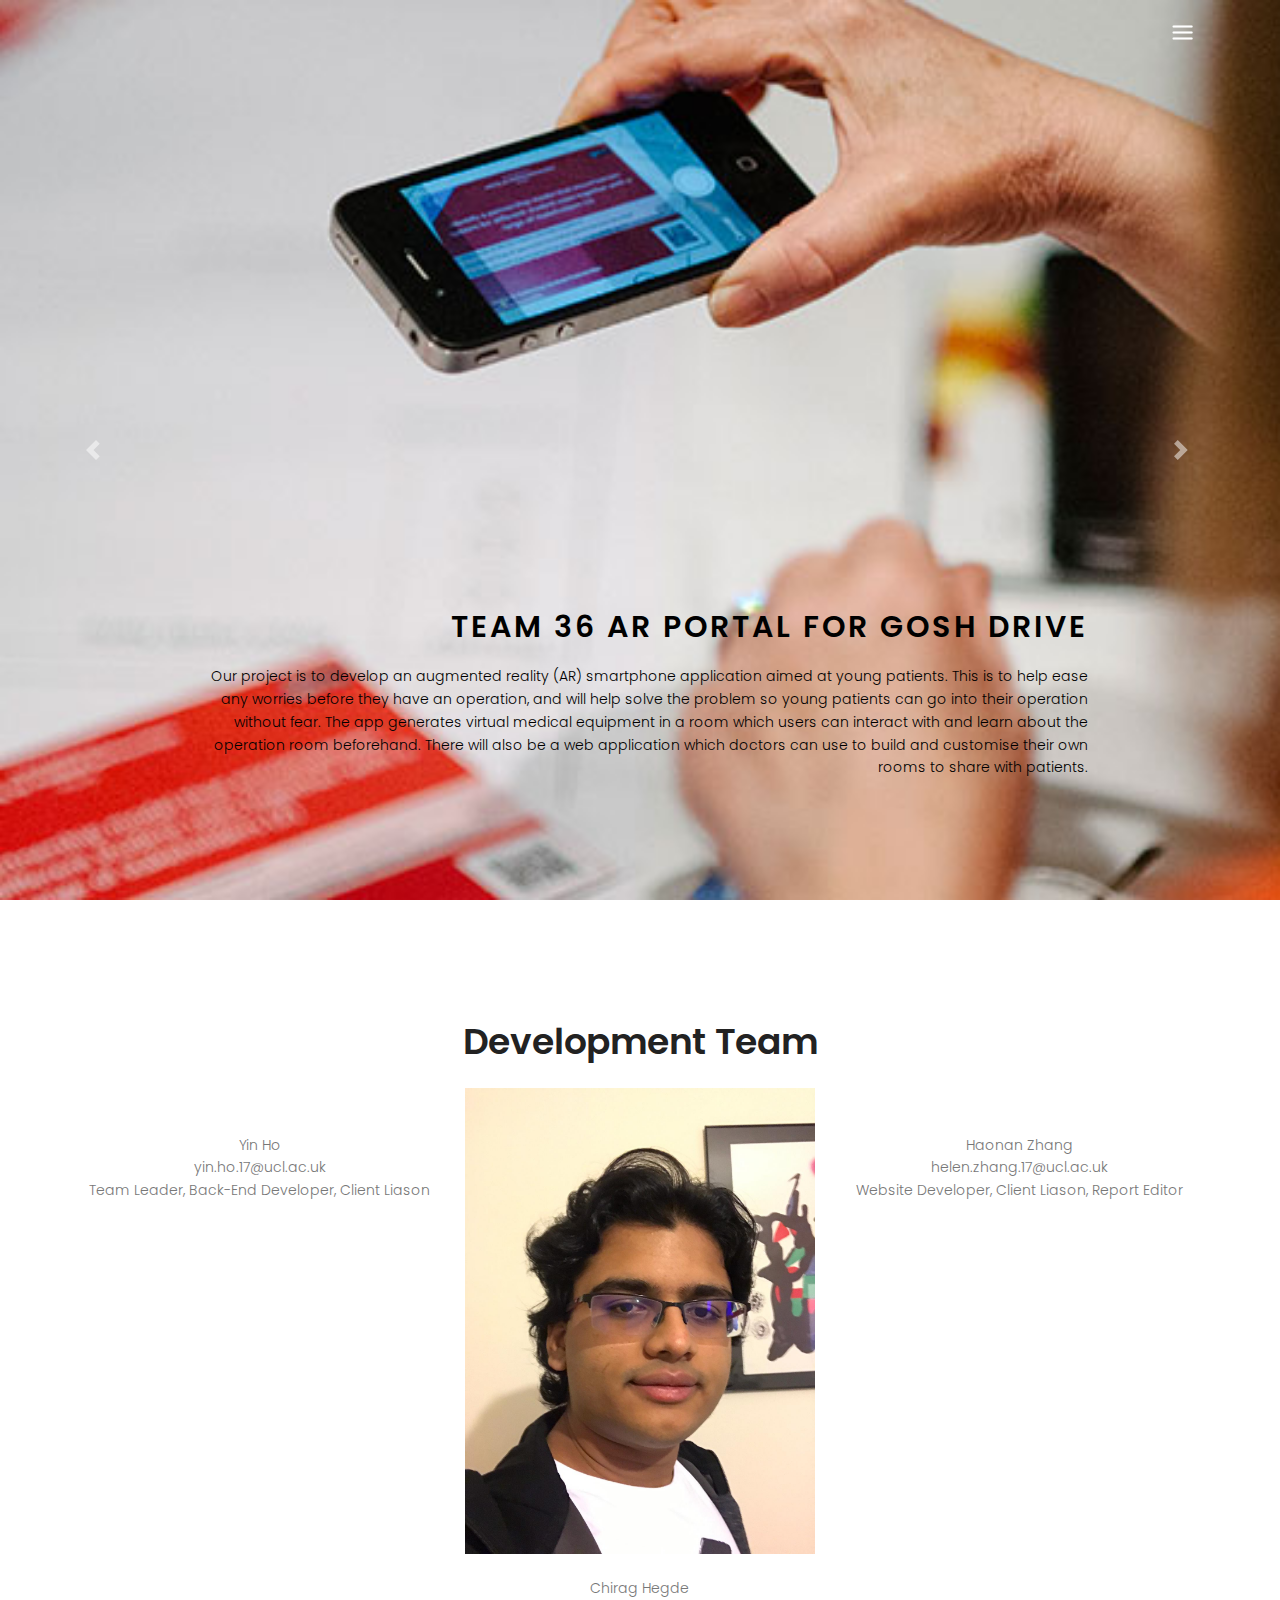
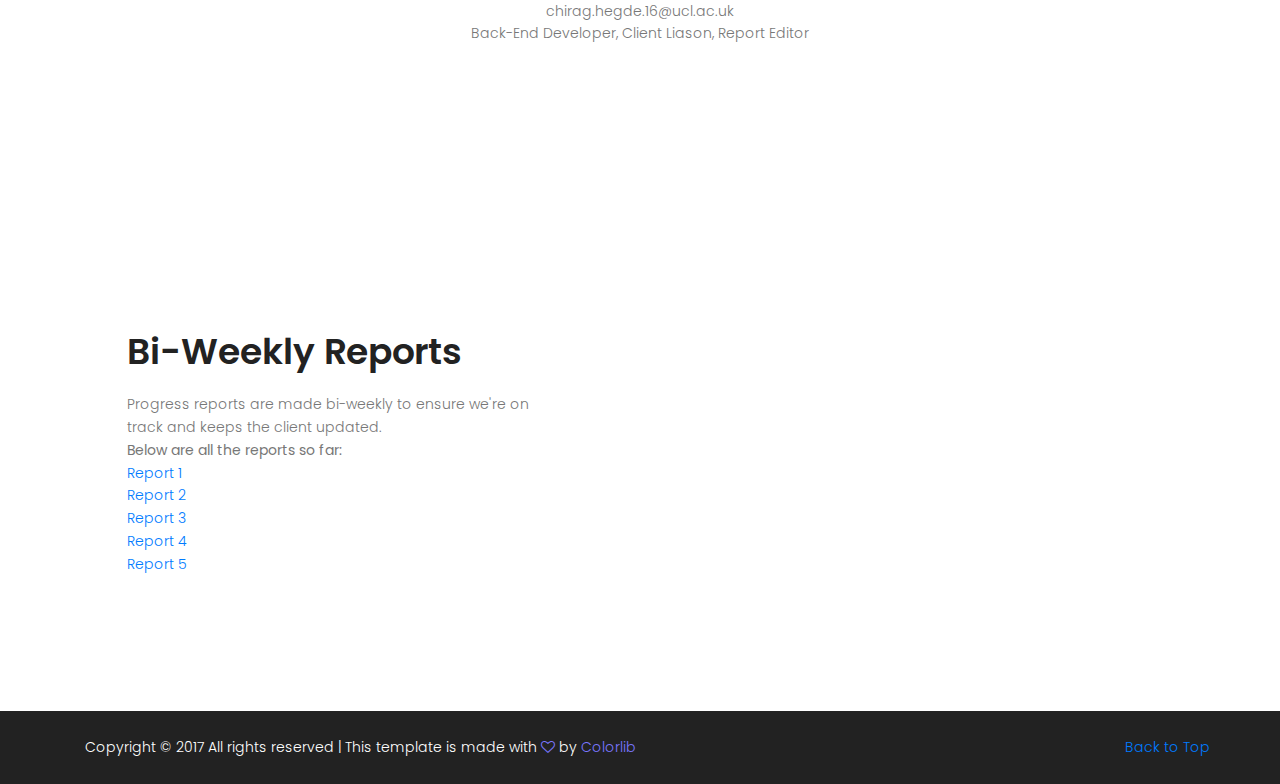
==== commit eeb0bdba: "added sketches and web app prototype" ====
--- a/index.html
+++ b/index.html
@@ -120,7 +120,7 @@
 							</p>
 						</div>
 						<div class = "col-md-4">
-								<img class="img-fluid" src="img/teampic2.jpg" alt="">
+								<img class="img-fluid" src="img/teampic2.jpeg" alt="">
 							<p><br>Chirag Hegde<br> 
 							chirag.hegde.16@ucl.ac.uk<br>
 							Back-End Developer, Client Liason, Report Editor  </p>
@@ -141,9 +141,9 @@
 			<section class="About-area section-gap" id="about">
 				<div class="container">
 					<div class="row d-flex align-items-center">
-						<div class="col-lg-6 about-left">
+						<!--<div class="col-lg-6 about-left">
 							<img class="img-fluid" src="img/about-img.jpg" alt="">
-						</div>
+						</div>-->
 						<div class="col-lg-6 about-right">
 							<h1>
 							Bi-Weekly Reports
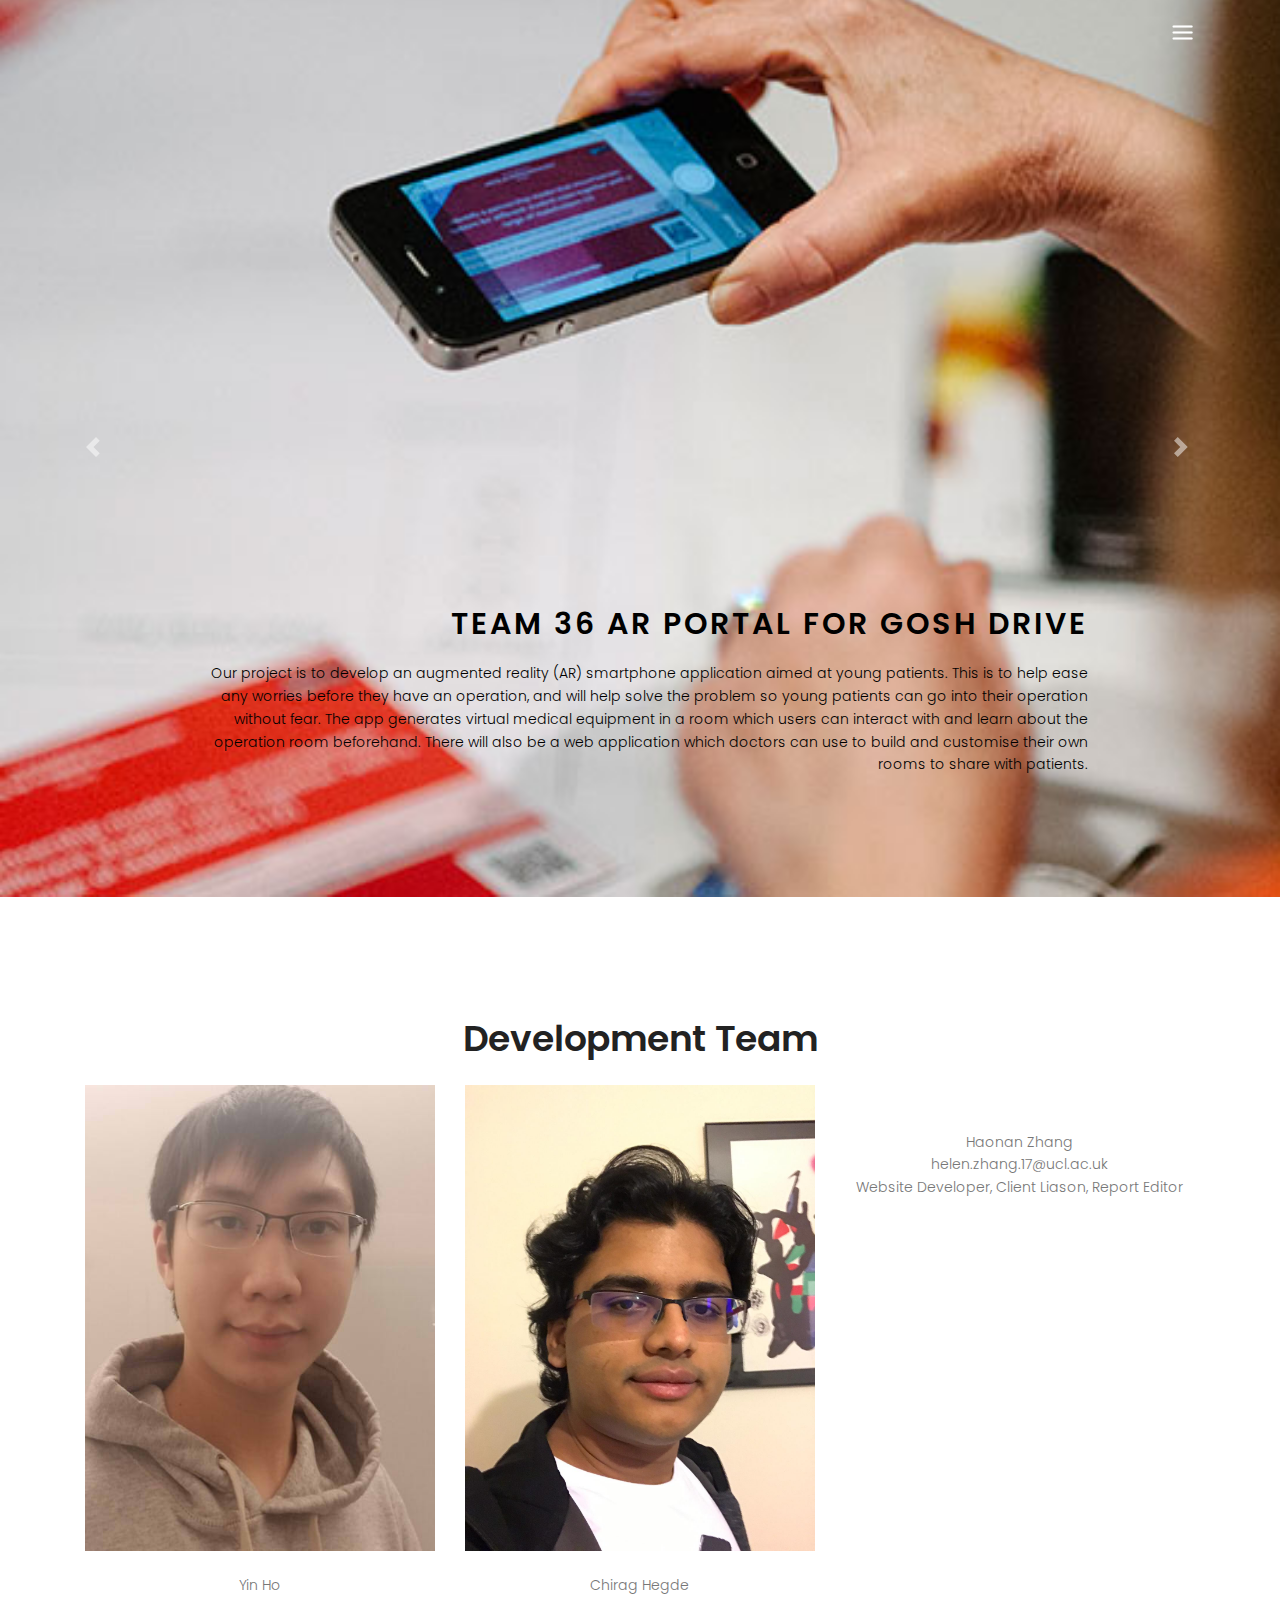
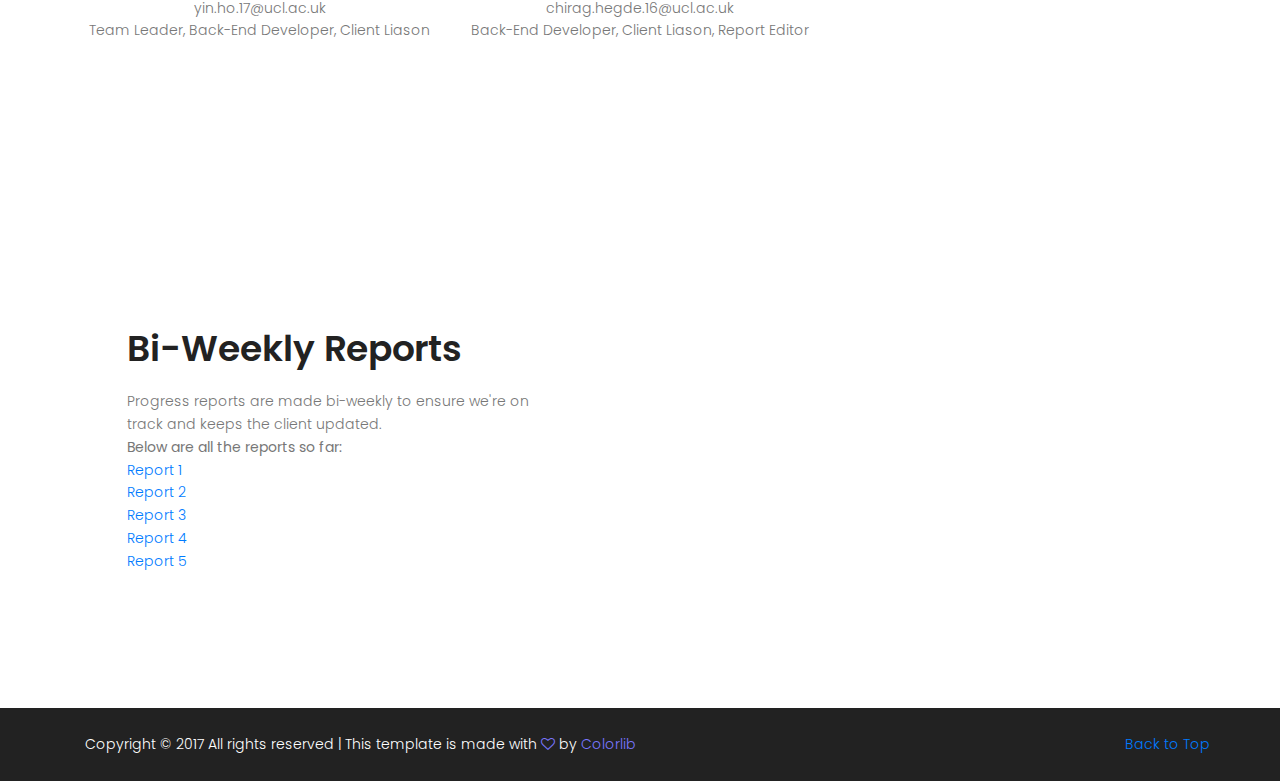
==== commit fb2d3b17: "added prototype and sysarch diagrams" ====
--- a/index.html
+++ b/index.html
@@ -112,7 +112,7 @@
 					<div class="row">
 
 						<div class="col-md-4">
-							<img class="img-fluid" src="img/teampic1.jpg" alt="">
+							<img class="img-fluid" src="img/teampic1.jpeg" alt="">
 							<p><br>Yin Ho<br>
 							yin.ho.17@ucl.ac.uk<br>
 							Team Leader, Back-End Developer, Client Liason	<br> 
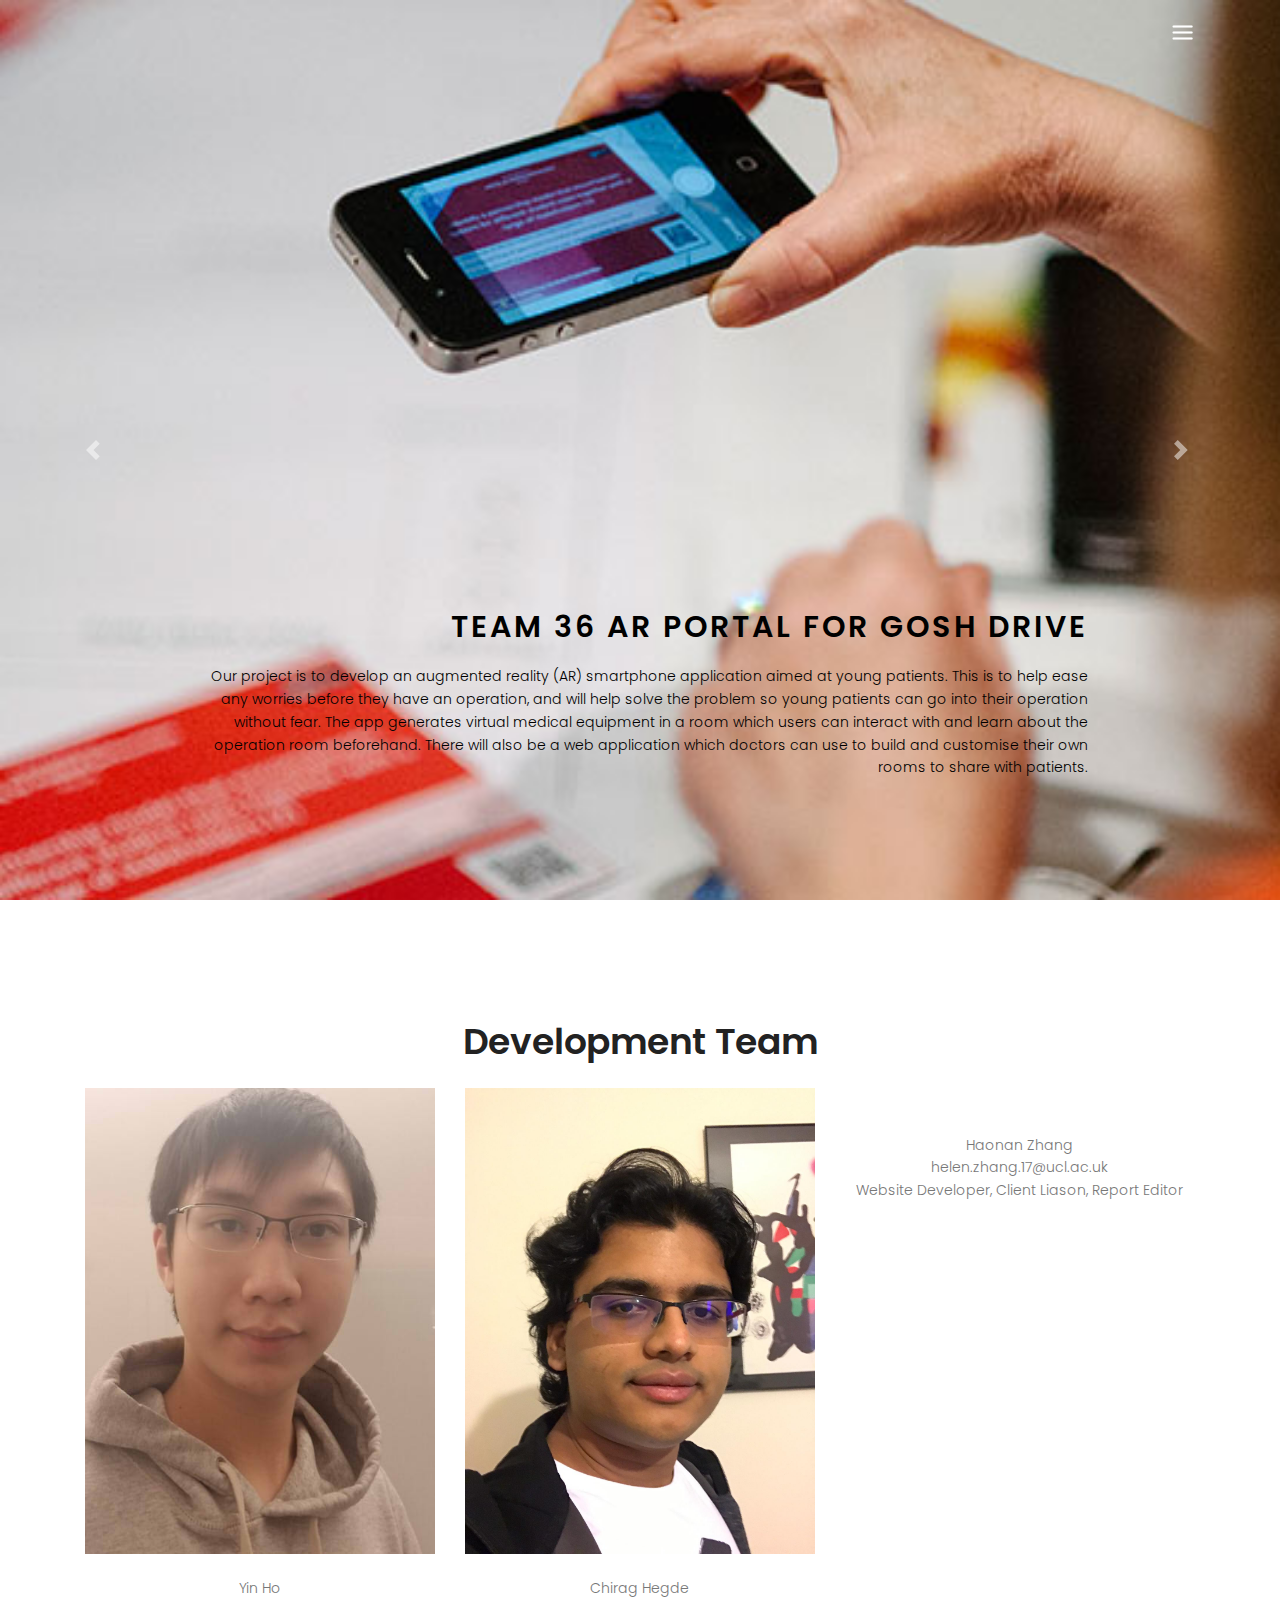
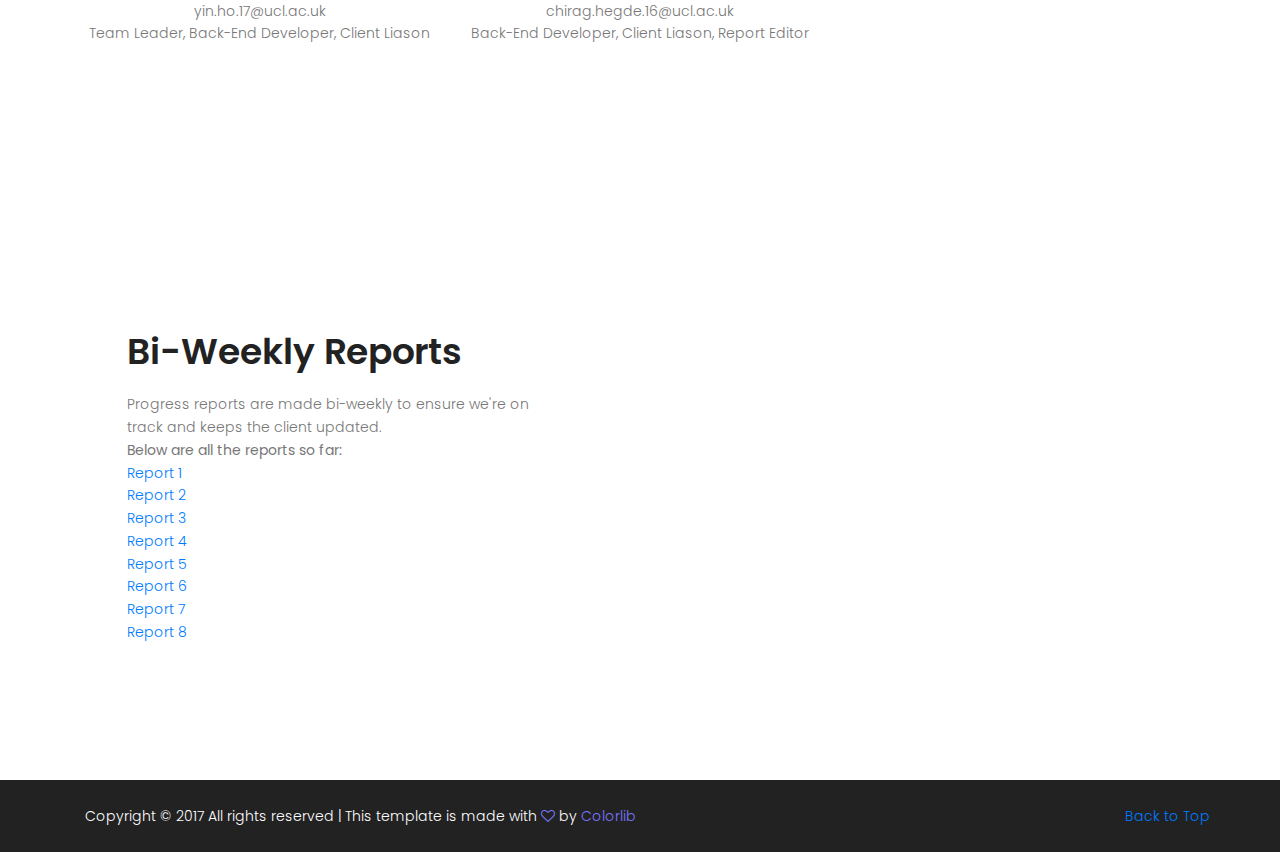
==== commit 6b781f45: "added management, eval, testing pages" ====
--- a/index.html
+++ b/index.html
@@ -47,7 +47,10 @@
 									<a href="requirements.html">Requirements</a>
 									<a href="research.html">Research</a>
 									<a href="hci.html">HCI</a>
-									<a href="prototype.html">Prototype</a>							
+									<a href="prototype.html">Prototype</a>	
+									<a href="management.html">Management</a>	
+									<a href="testing.html">Testing</a>	
+									<a href="evaluation.html">Evaluation</a>							
 								</nav>
 								<div class="menu-bar"><span class="lnr lnr-menu"></span></div>
 							</div>
@@ -155,7 +158,10 @@
 							<a href="reports/report2.pdf">Report 2</a><br>	
 							<a href="reports/report3.pdf">Report 3</a><br>
 							<a href="reports/report4.pdf">Report 4</a><br>	
-							<a href="reports/report5.pdf">Report 5</a><br>		
+							<a href="reports/report5.pdf">Report 5</a><br>
+							<a href="reports/report6.pdf">Report 6</a><br>	
+							<a href="reports/report7.pdf">Report 7</a><br>	
+							<a href="reports/report8.pdf">Report 8</a><br>			
 							</p>
 							<!--<button class="submit-btn primary-btn mt-20 text-uppercase ">Hire me now<span class="lnr lnr-arrow-right"></span></button>-->
 						</div>
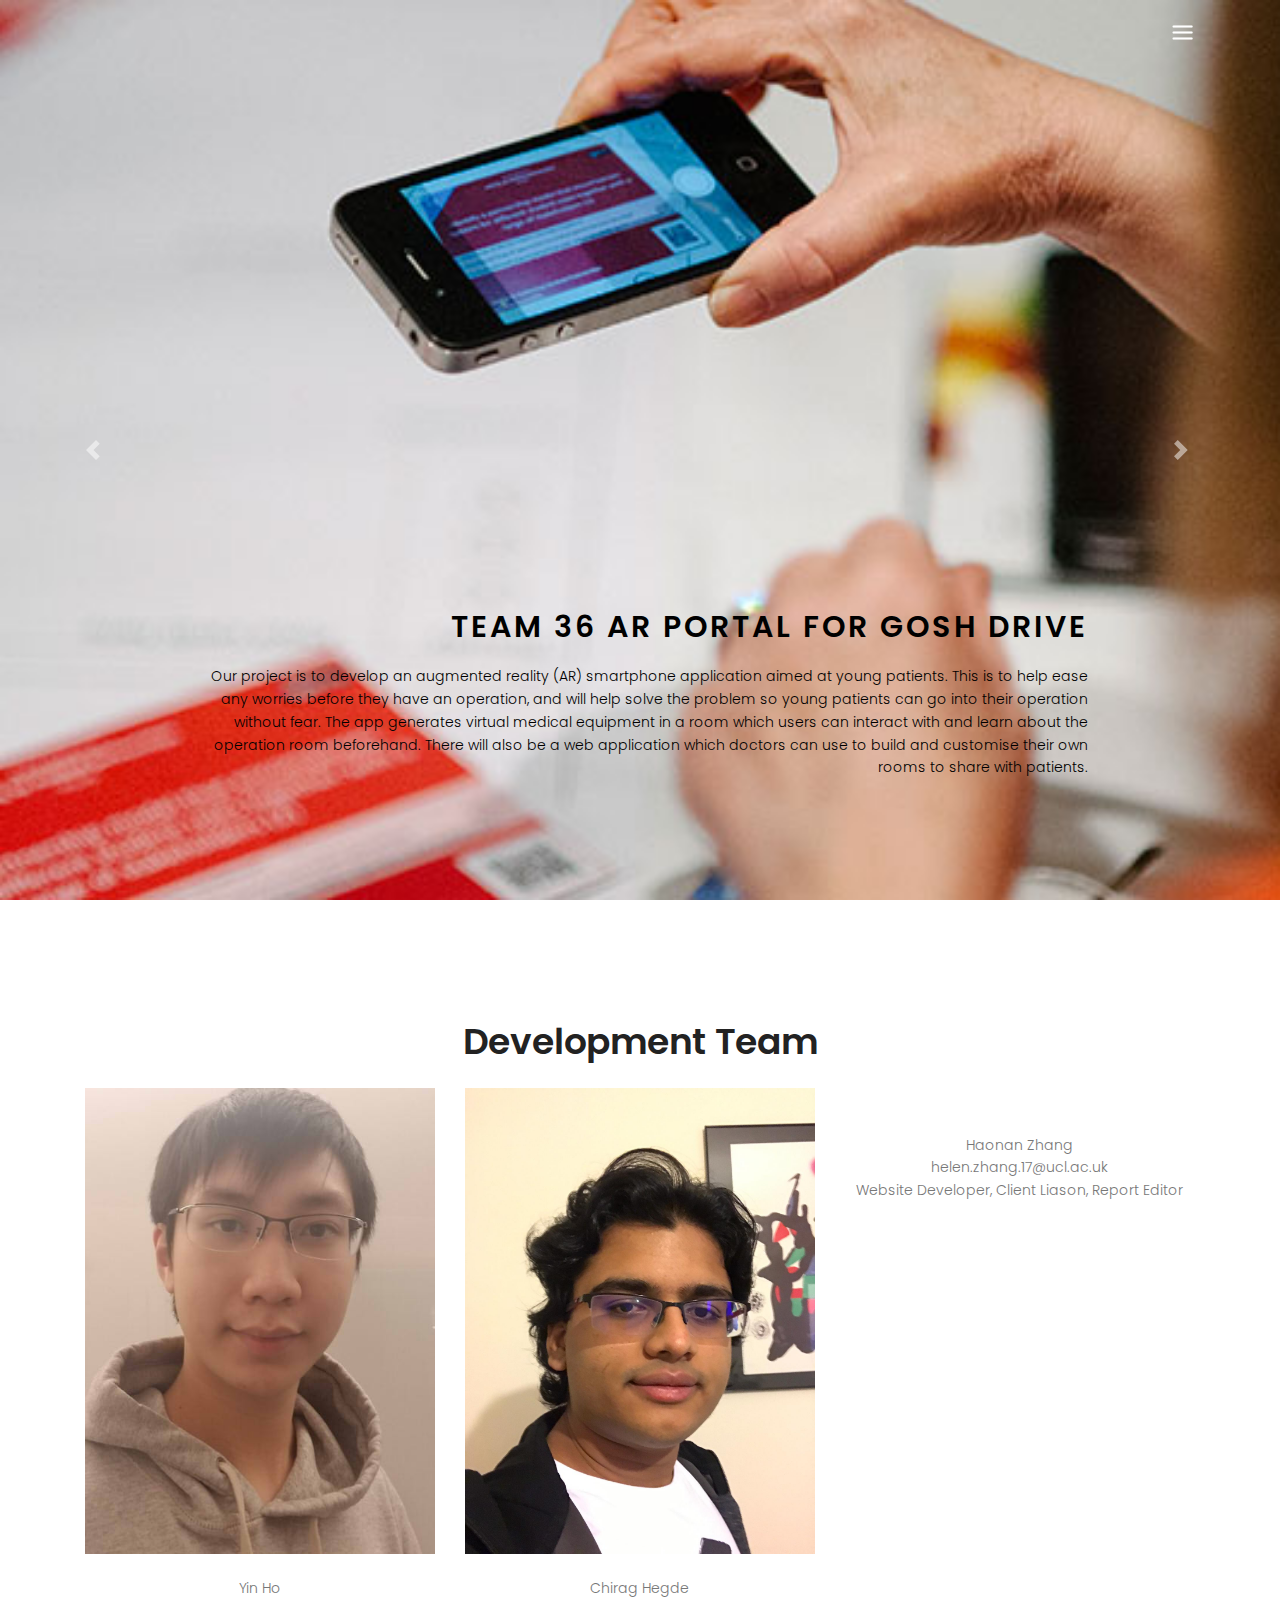
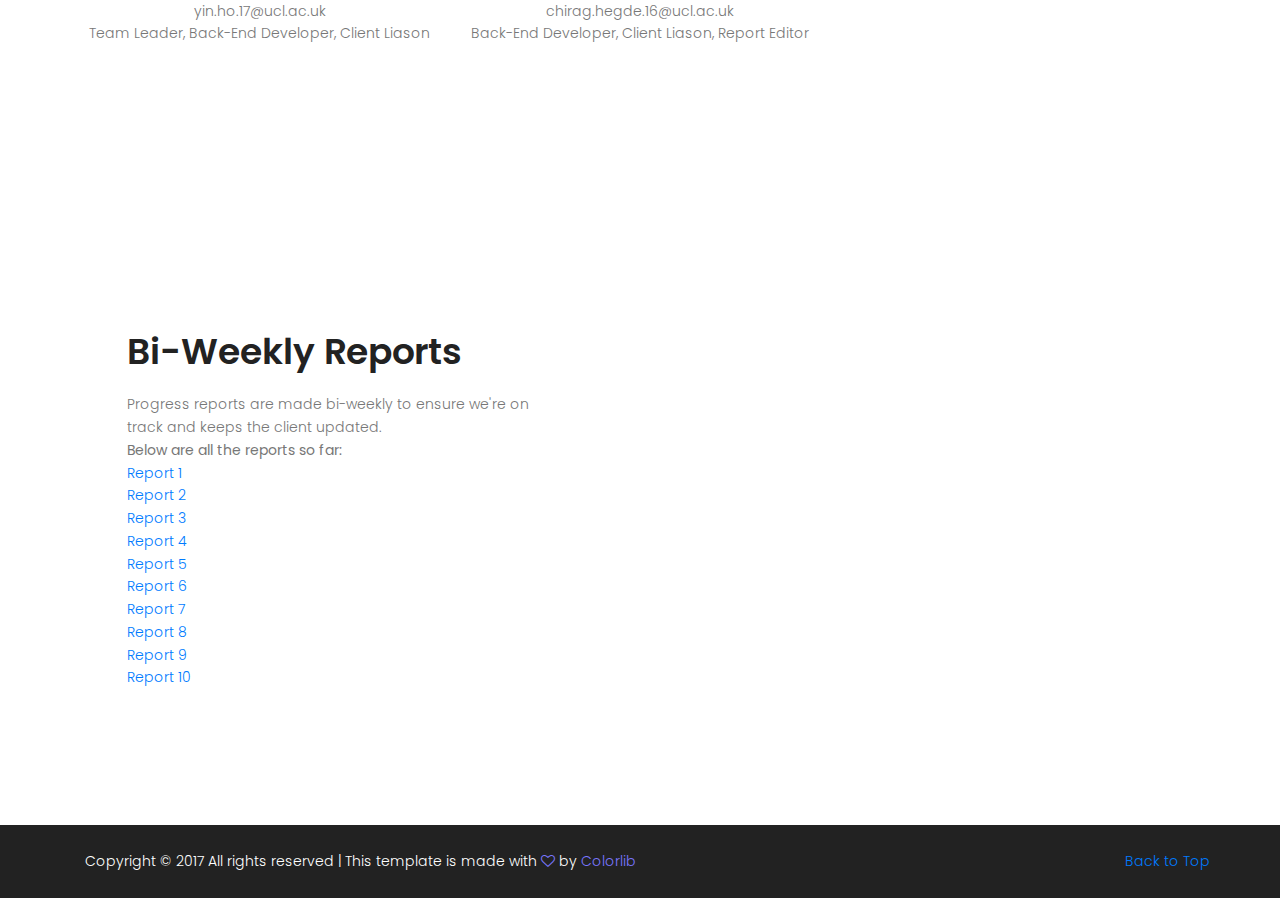
==== commit 08331683: "added legal issues report" ====
--- a/index.html
+++ b/index.html
@@ -42,15 +42,14 @@
 							<div class="main-menubar d-flex align-items-center">
 								<nav class="hide">
 									<a href="index.html">Home</a>
-									<!--<a href="#gallery">Gallery</a>
-									<a href="#blog">Blog</a>-->
 									<a href="requirements.html">Requirements</a>
 									<a href="research.html">Research</a>
 									<a href="hci.html">HCI</a>
-									<a href="prototype.html">Prototype</a>	
+									<a href="design.html">Design</a>
+									<a href="prototype.html">Prototype</a>
+									<a href="testing.html">Testing</a>
+									<a href="evaluation.html">Evaluation</a>	
 									<a href="management.html">Management</a>	
-									<a href="testing.html">Testing</a>	
-									<a href="evaluation.html">Evaluation</a>							
 								</nav>
 								<div class="menu-bar"><span class="lnr lnr-menu"></span></div>
 							</div>
@@ -130,8 +129,7 @@
 						</div>
 						<div class="col-md-4">
 								<img class="img-fluid" src="img/teampic3.JPG" alt="">
-							<p><br>
-								Haonan Zhang<br>
+							<p><br>Haonan Zhang<br>
 							helen.zhang.17@ucl.ac.uk<br>
 							Website Developer, Client Liason, Report Editor </p>
 						</div>
@@ -161,7 +159,9 @@
 							<a href="reports/report5.pdf">Report 5</a><br>
 							<a href="reports/report6.pdf">Report 6</a><br>	
 							<a href="reports/report7.pdf">Report 7</a><br>	
-							<a href="reports/report8.pdf">Report 8</a><br>			
+							<a href="reports/report8.pdf">Report 8</a><br>
+							<a href="reports/report9.pdf">Report 9</a><br>
+							<a href="reports/report10.pdf">Report 10</a><br>					
 							</p>
 							<!--<button class="submit-btn primary-btn mt-20 text-uppercase ">Hire me now<span class="lnr lnr-arrow-right"></span></button>-->
 						</div>
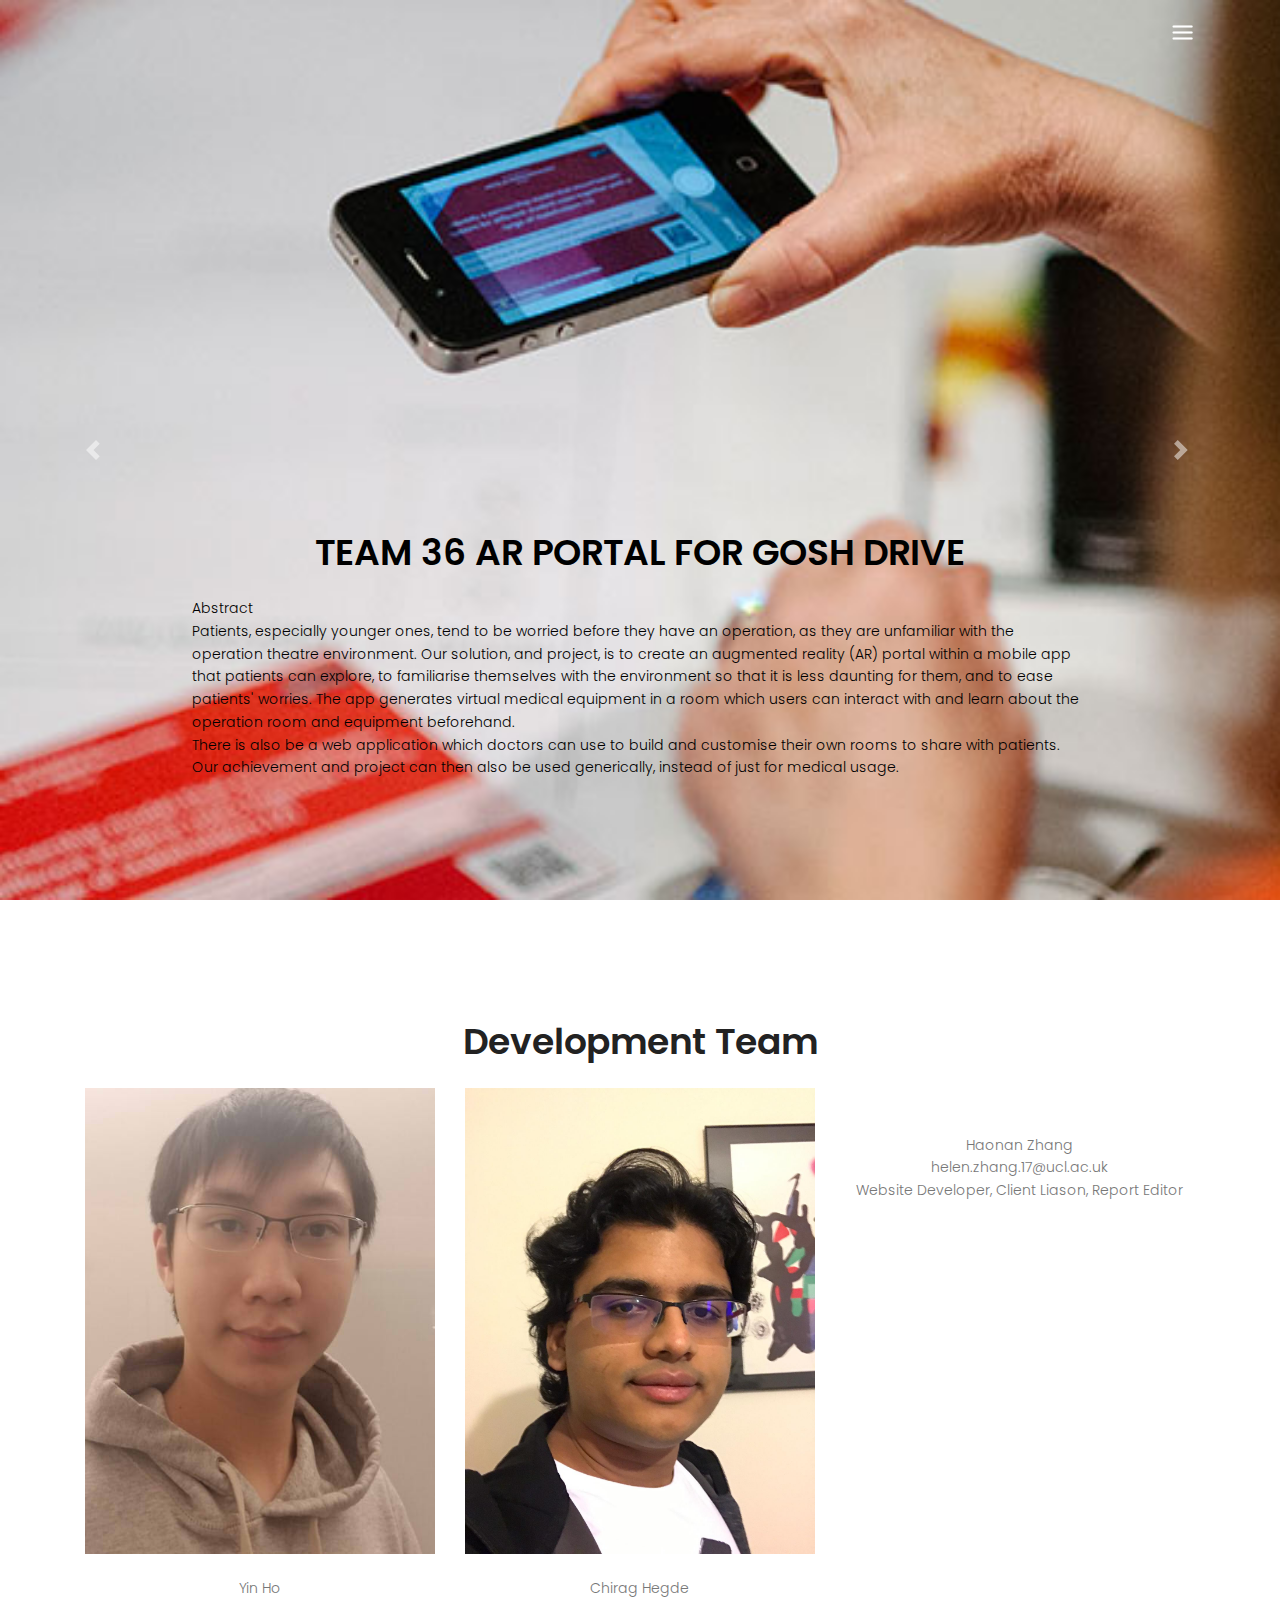
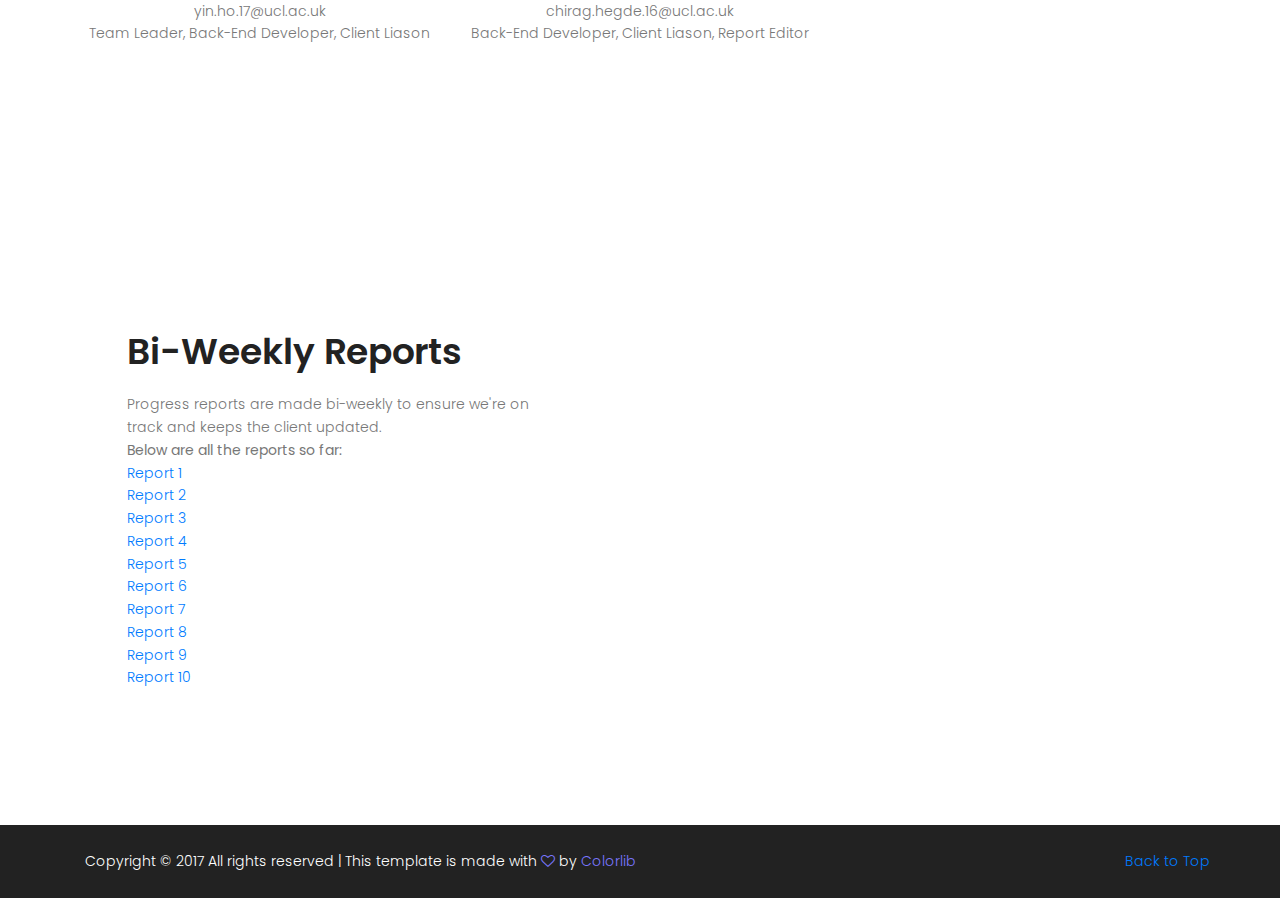
==== commit 132162f7: "added use cases" ====
--- a/index.html
+++ b/index.html
@@ -65,22 +65,31 @@
 				          <!-- Slide One - Set the background image for this slide in the line below -->
 				          <div class="carousel-item active" style="background-image: url('img/slider1.jpg')">
 				            <div class="carousel-caption d-md-block">
-				              <h2 class="text-uppercase" style="color:black">Team 36 AR Portal for GOSH DRIVE</h2>
-				              <p style="color: black">
-								Our project is to develop an augmented reality (AR) smartphone application aimed at young patients. This is to help ease any worries before they have an operation,
-								and will help solve the problem so young patients can go into their operation without fear.
-								The app generates virtual medical equipment in a room which users can interact with and learn about the operation room beforehand. There will also
-								be a web application which doctors can use to build and customise their own rooms to share with patients. 
+				              <h1 class="text-uppercase" style="color:black" align="center">Team 36 AR Portal for GOSH DRIVE</h1><br>
+				              <p style="color: black" align = "left">
+								Abstract<br>
+								Patients, especially younger ones, tend to be worried before they have an operation, as they are unfamiliar with the operation theatre environment.
+								Our solution, and project, is to create an augmented reality (AR) portal within a mobile app that patients can explore,
+								to familiarise themselves with the environment so that it is less daunting for them, and to ease patients' worries.
+								The app generates virtual medical equipment in a room which users can interact with and learn about the operation room 
+								and equipment beforehand.<br> 
+								There is also be a web application which doctors can use to build and customise their own rooms to share with patients. 
+								Our achievement and project can then also be used generically, instead of just for medical usage.  
+								
 				              </p>
 				            </div>
 				          </div>
 				          <!-- Slide Two - Set the background image for this slide in the line below -->
 				          <div class="carousel-item" style="background-image: url('img/slider2.jpg')">
 				            <div class="carousel-caption d-md-block">
-				              <h2 class="text-uppercase">Key Features</h2>
-				              <p>
-								- AR room with models that can be interacted with<br>
-								- Web application that can be used to make customisable rooms 
+				              <h1 class="text-uppercase" style="color:white" align="center">Key Features</h1><br><br><br>
+				              <p align ="left">
+								- Mobile application where an AR room is generated<br>
+								- Users can explore the AR room inside the portal<br>
+								- AR room contains models that can be interacted with<br>
+								- Web application that can be used to make customisable rooms<br>
+								- These rooms can be downloaded and shared with the mobile app<br>
+								- Models can be uploaded, in addition to the default ones available<br>  
 				              </p>
 				            </div>
 				          </div>
@@ -163,7 +172,7 @@
 							<a href="reports/report9.pdf">Report 9</a><br>
 							<a href="reports/report10.pdf">Report 10</a><br>					
 							</p>
-							<!--<button class="submit-btn primary-btn mt-20 text-uppercase ">Hire me now<span class="lnr lnr-arrow-right"></span></button>-->
+							
 						</div>
 					</div>
 				</div>	
--- a/css/main.css
+++ b/css/main.css
@@ -829,7 +829,10 @@
     width: 33%;
     padding-left: 150px; }
   .progress-table .percentage {
-    width: 33%; }
+    width: 32%; }
+  .progress-table .percentage2 {
+    width: 32%;
+    font-weight: bold; }
   .progress-table .table-head {
     display: flex; }
     .progress-table .table-head .serial, .progress-table .table-head .country, .progress-table .table-head .visit, .progress-table .table-head .percentage {
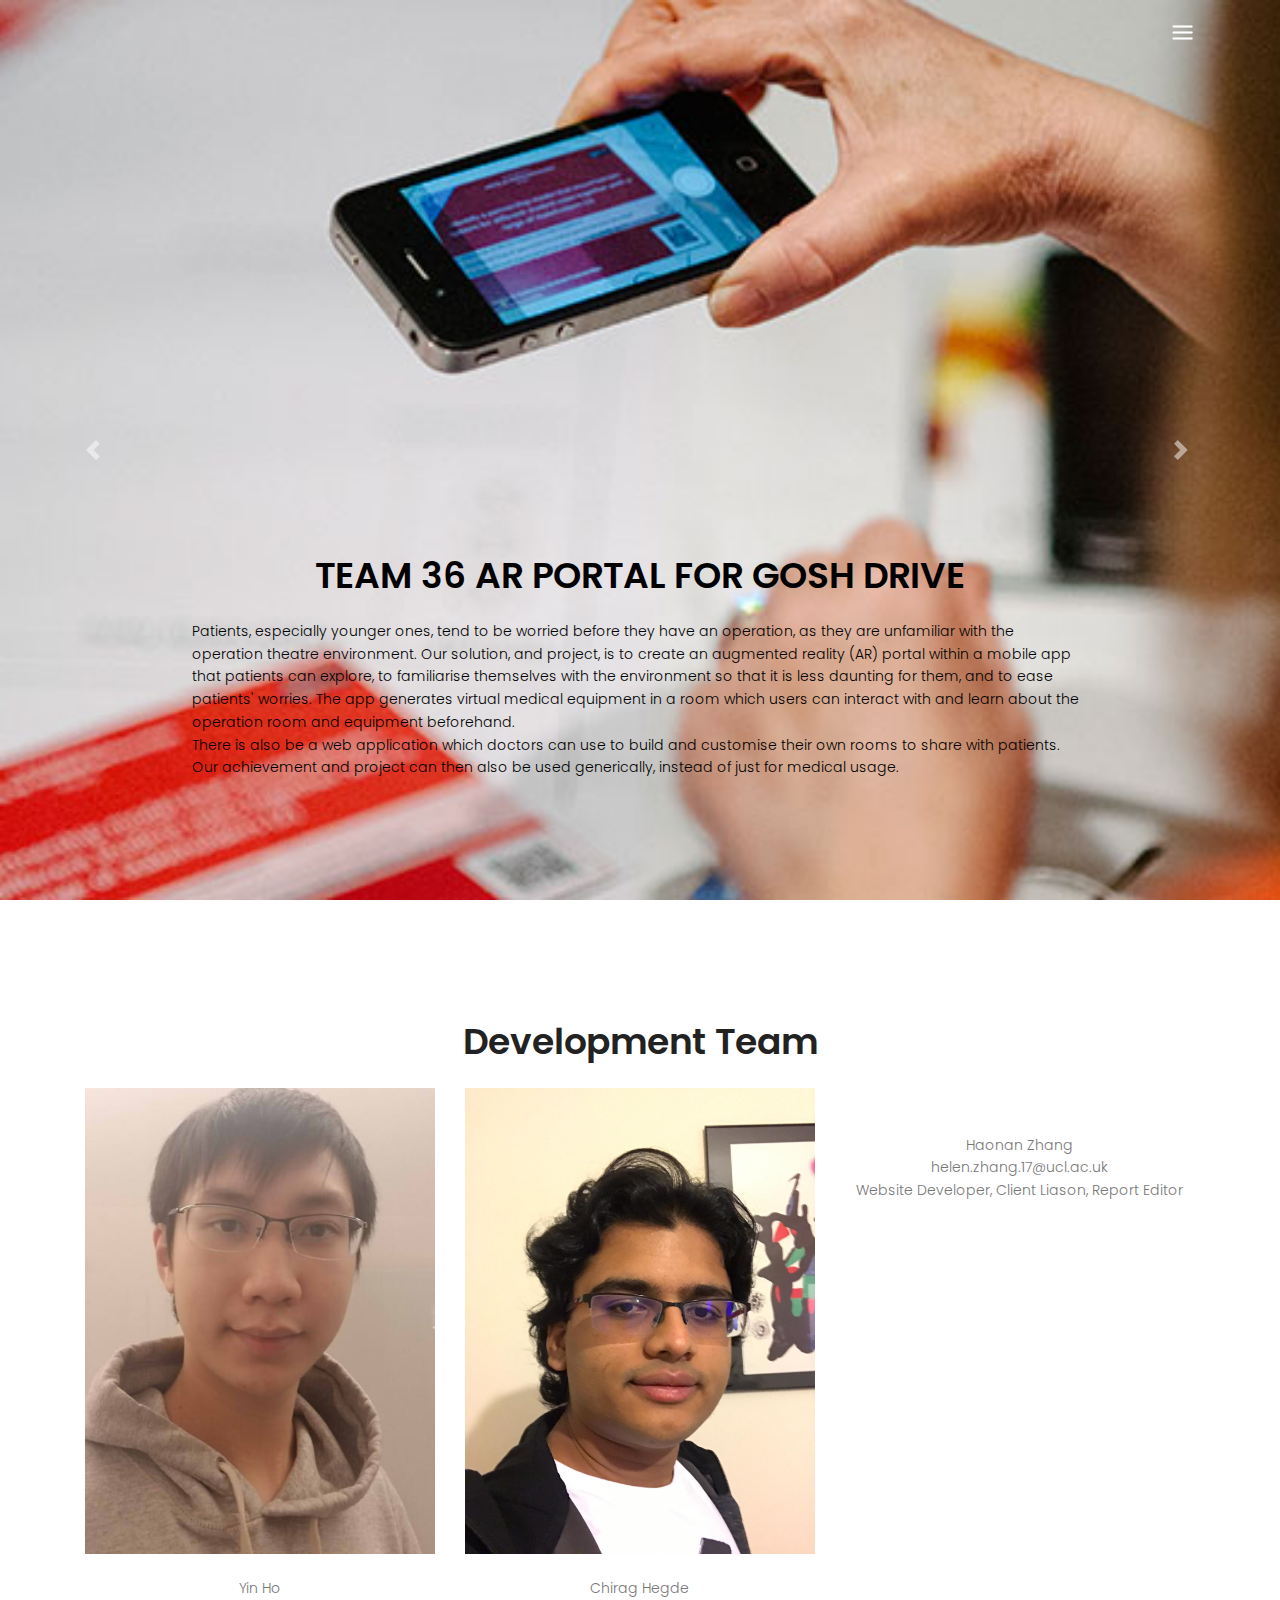
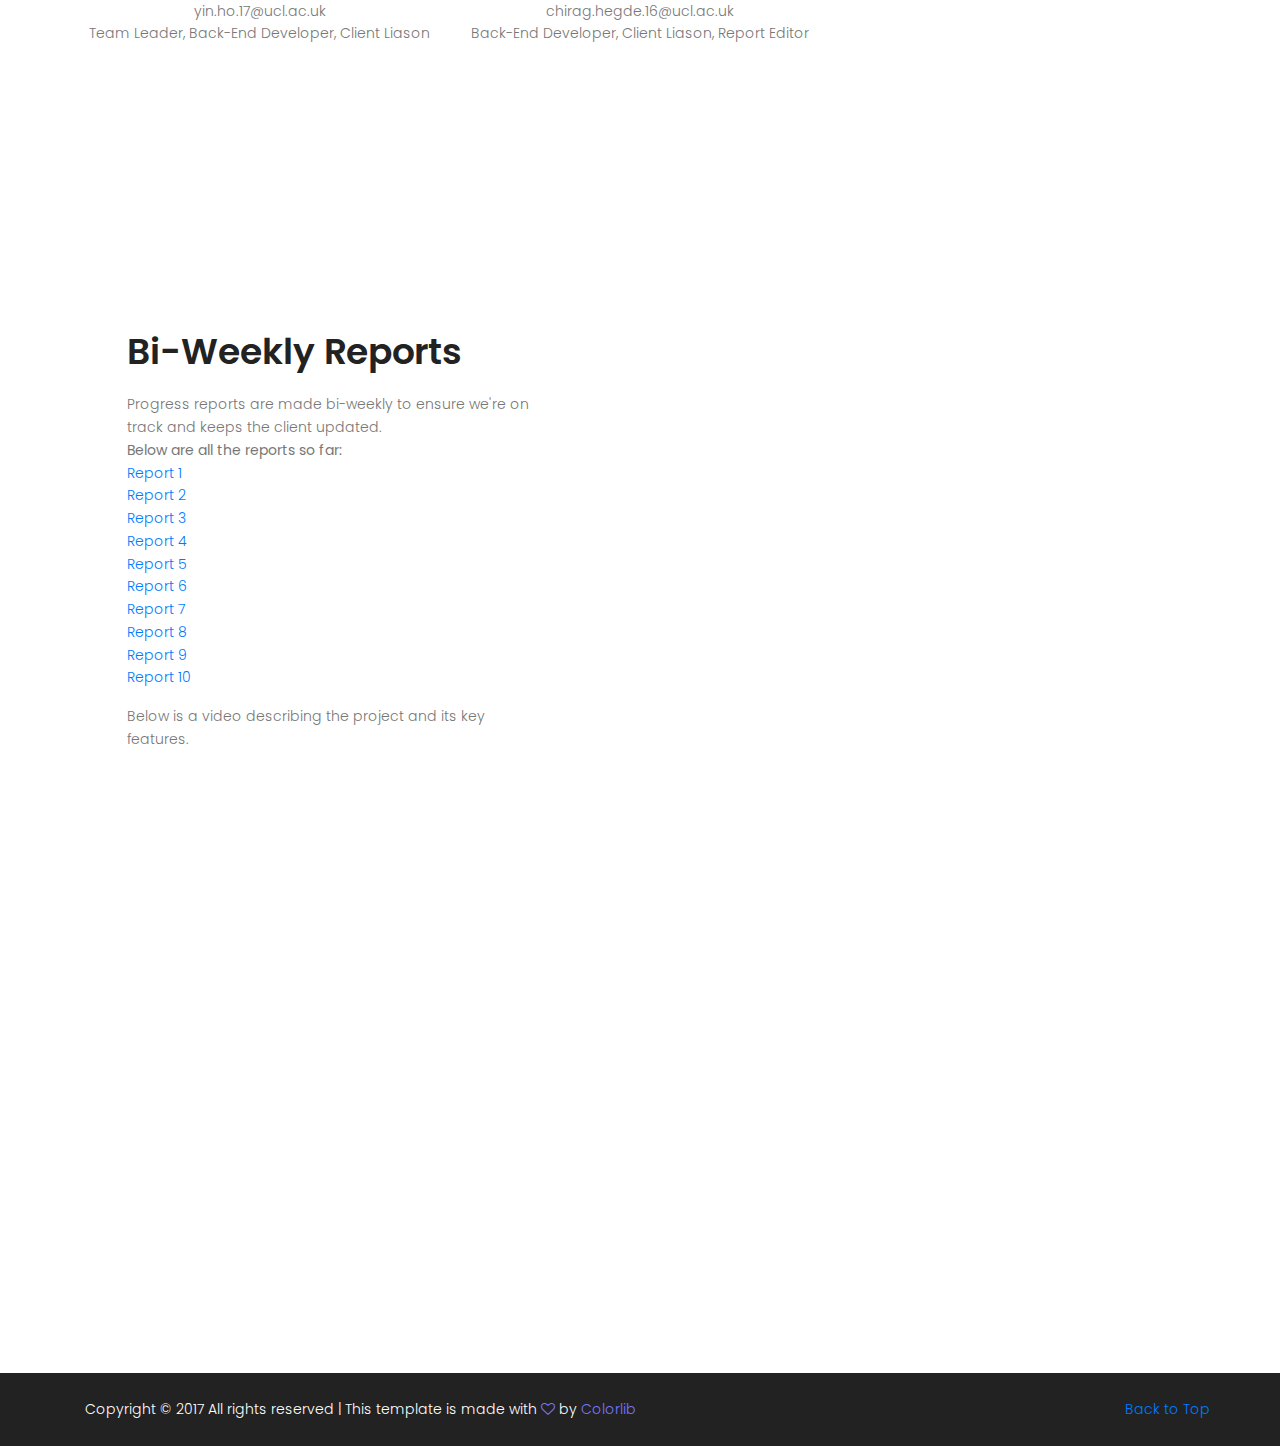
==== commit 9e09c64b: "added short video to home" ====
--- a/index.html
+++ b/index.html
@@ -67,7 +67,7 @@
 				            <div class="carousel-caption d-md-block">
 				              <h1 class="text-uppercase" style="color:black" align="center">Team 36 AR Portal for GOSH DRIVE</h1><br>
 				              <p style="color: black" align = "left">
-								Abstract<br>
+								
 								Patients, especially younger ones, tend to be worried before they have an operation, as they are unfamiliar with the operation theatre environment.
 								Our solution, and project, is to create an augmented reality (AR) portal within a mobile app that patients can explore,
 								to familiarise themselves with the environment so that it is less daunting for them, and to ease patients' worries.
@@ -172,7 +172,7 @@
 							<a href="reports/report9.pdf">Report 9</a><br>
 							<a href="reports/report10.pdf">Report 10</a><br>					
 							</p>
-							
+							<p>Below is a video describing the project and its key features.<iframe src="https://drive.google.com/file/d/1MkEKDTCVh-q60tTRL41kI3RmafPWc91L/preview" width="640" height="480"></iframe></p>
 						</div>
 					</div>
 				</div>	
